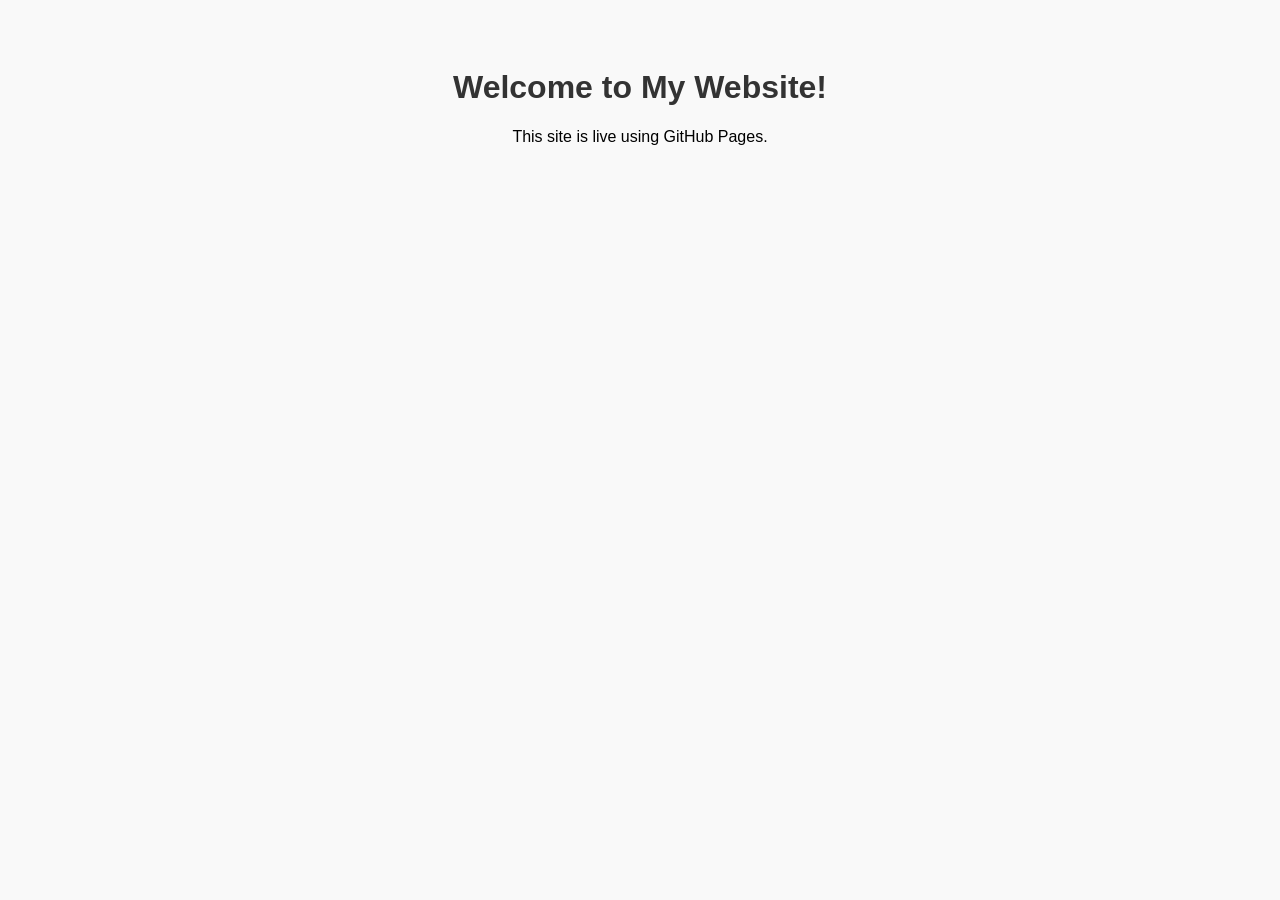
==== index.html @ cf332dde "Create index.html" ====
<!DOCTYPE html>
<html>
<head>
  <meta charset="UTF-8">
  <title>My First Website</title>
  <style>
    body {
      font-family: Arial, sans-serif;
      background: #f9f9f9;
      text-align: center;
      padding: 40px;
    }
    h1 {
      color: #333;
    }
  </style>
</head>
<body>
  <h1>Welcome to My Website!</h1>
  <p>This site is live using GitHub Pages.</p>
</body>
</html>
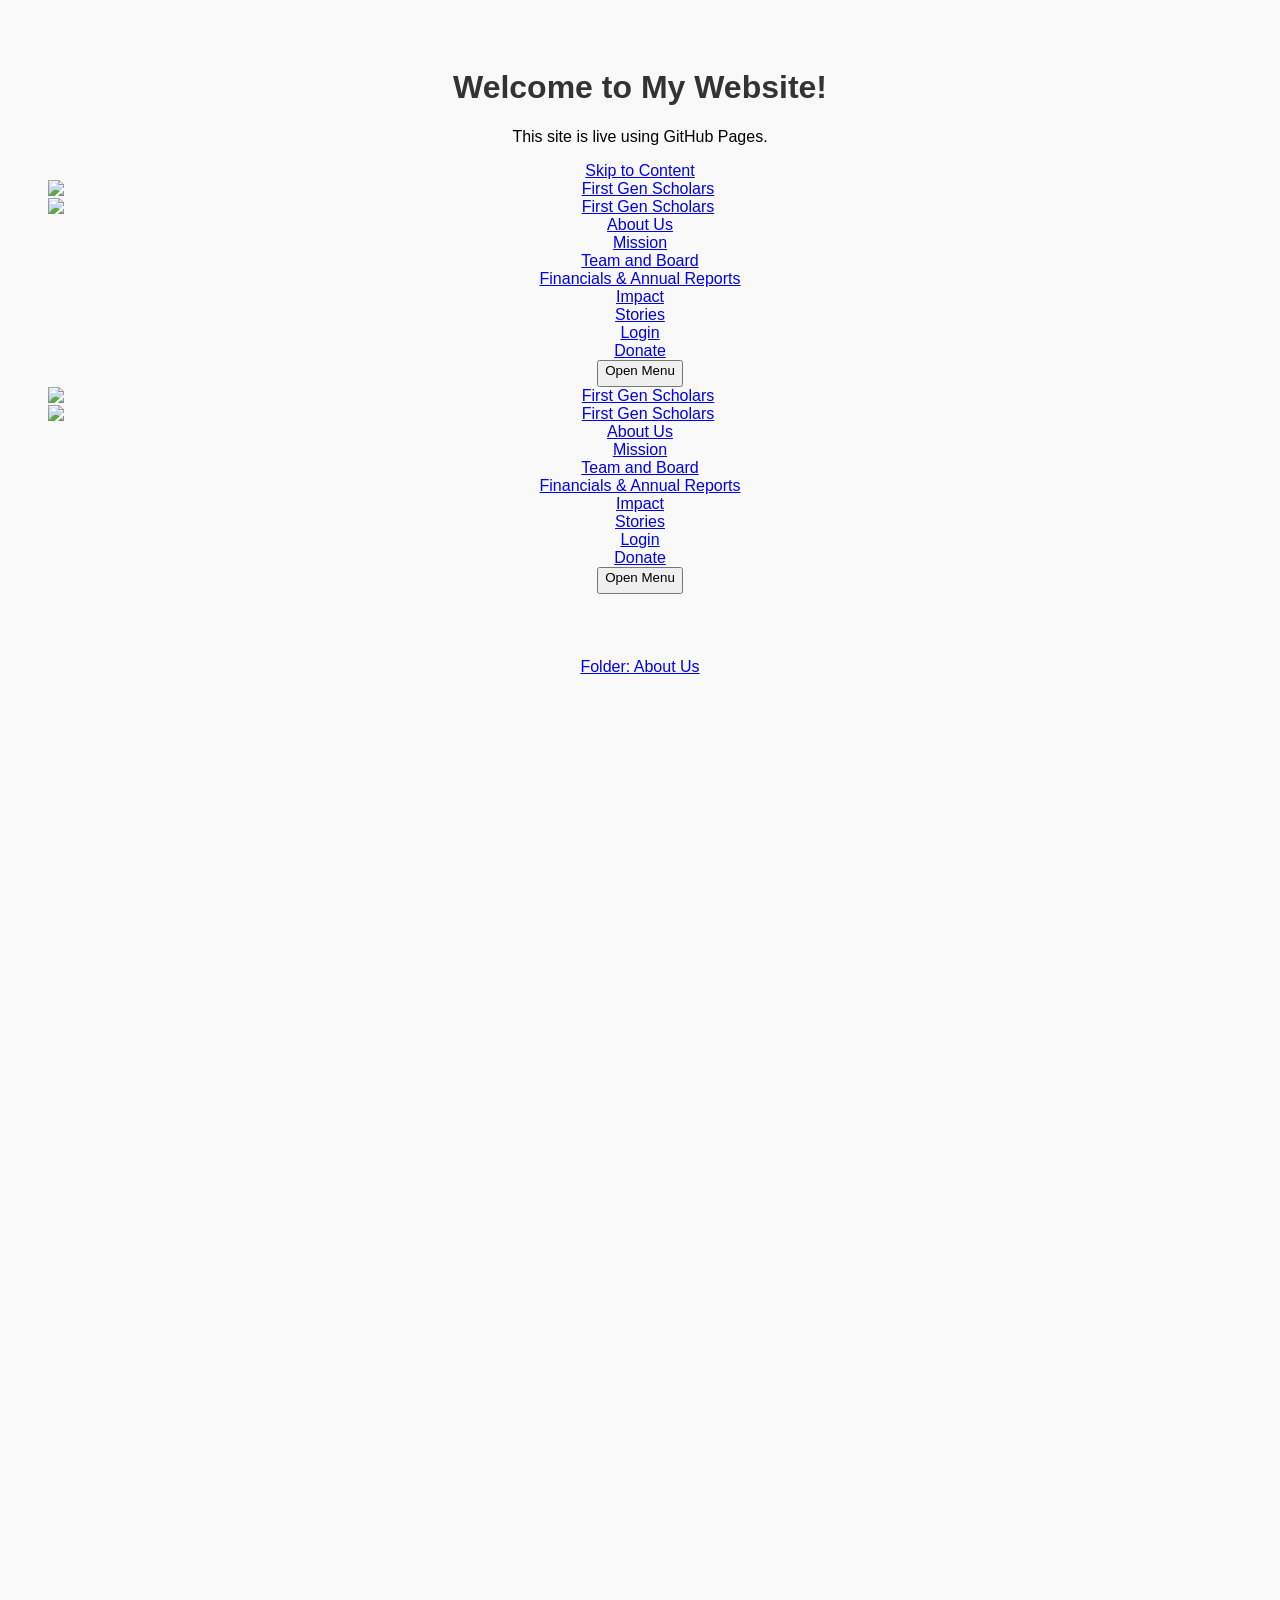
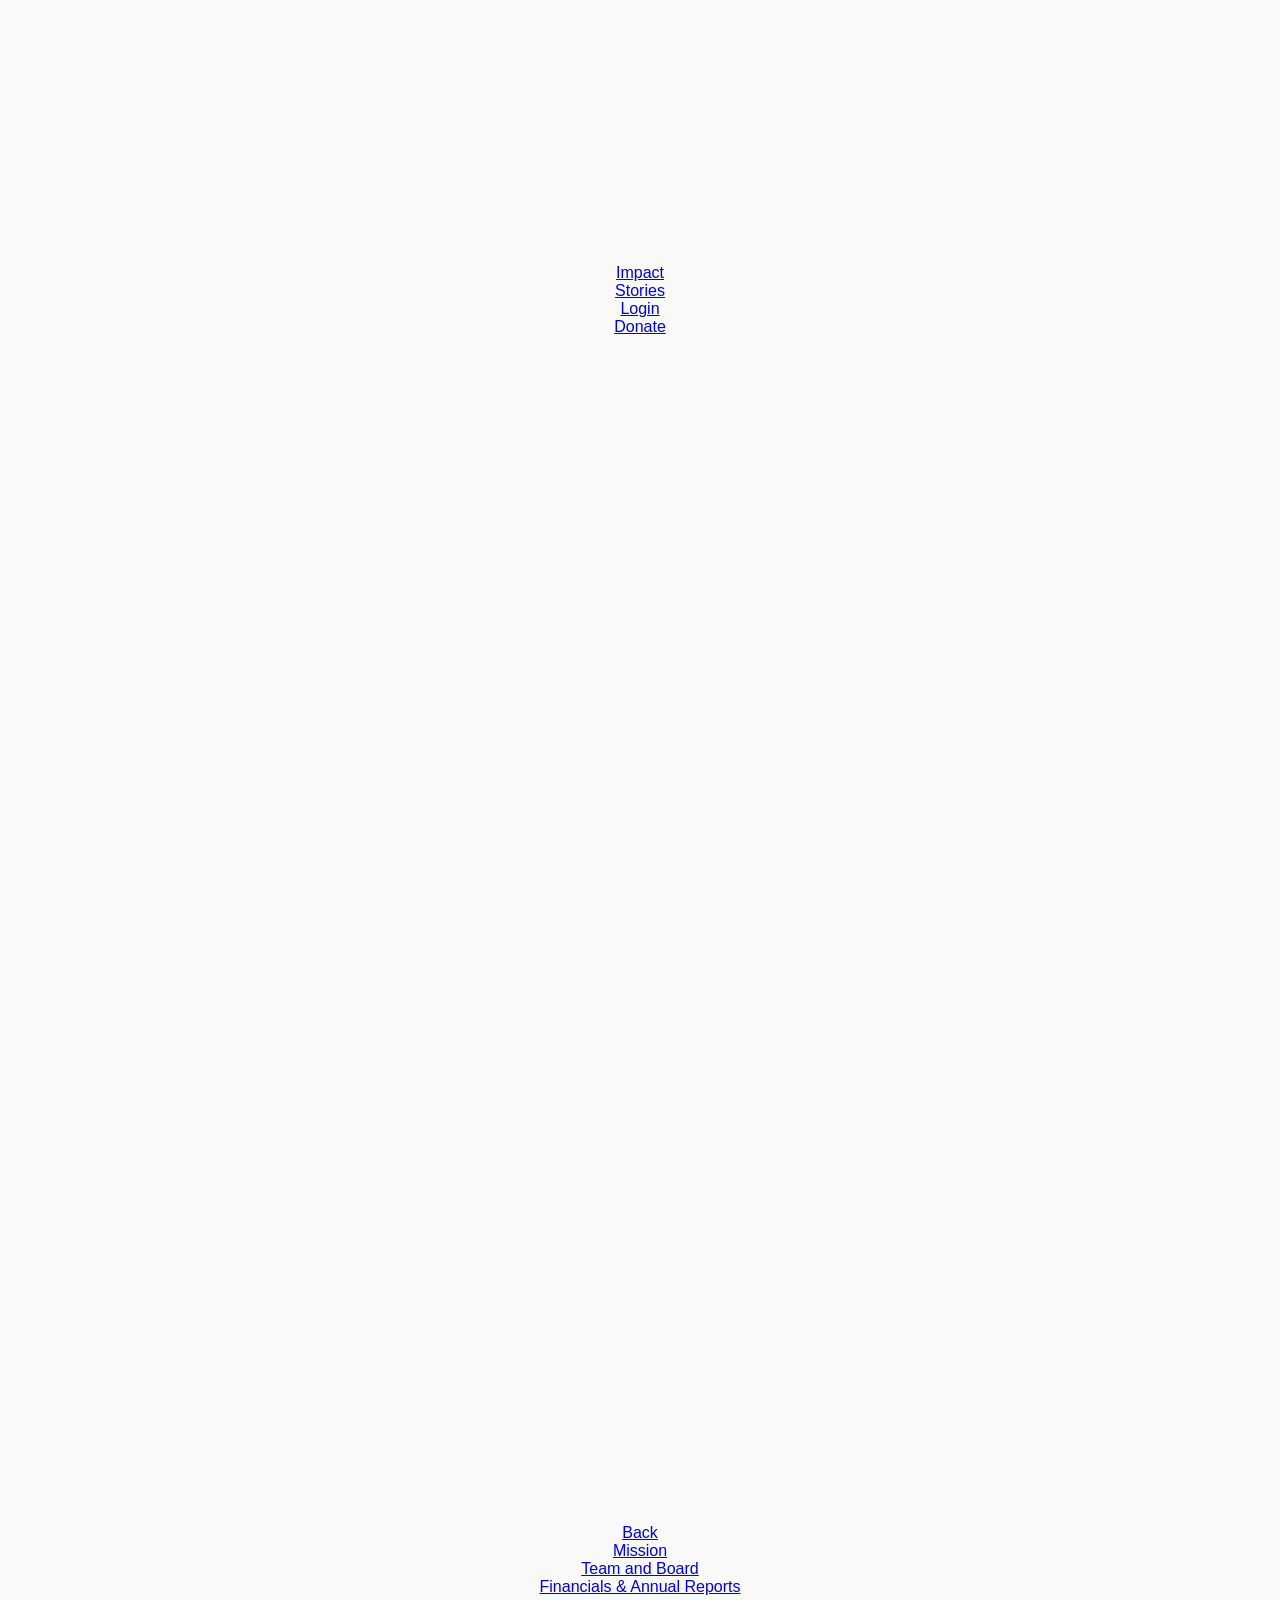
==== commit e8542051: "Update index.html" ====
--- a/index.html
+++ b/index.html
@@ -20,3 +20,1038 @@
   <p>This site is live using GitHub Pages.</p>
 </body>
 </html>
+<header data-test="header" id="header" class="black header theme-col--primary shrink" data-section-theme="black" data-controller="Header" data-current-styles="{
+&quot;layout&quot;: &quot;navRight&quot;,
+&quot;action&quot;: {
+&quot;href&quot;: &quot;/donate&quot;,
+&quot;buttonText&quot;: &quot;Donate&quot;,
+&quot;newWindow&quot;: false
+},
+&quot;showSocial&quot;: false,
+&quot;socialOptions&quot;: {
+&quot;socialBorderShape&quot;: &quot;none&quot;,
+&quot;socialBorderStyle&quot;: &quot;outline&quot;,
+&quot;socialBorderThickness&quot;: {
+&quot;unit&quot;: &quot;px&quot;,
+&quot;value&quot;: 1.0
+}
+},
+&quot;sectionTheme&quot;: &quot;black&quot;,
+&quot;menuOverlayTheme&quot;: &quot;dark&quot;,
+&quot;menuOverlayAnimation&quot;: &quot;fade&quot;,
+&quot;cartStyle&quot;: &quot;cart&quot;,
+&quot;cartText&quot;: &quot;Cart&quot;,
+&quot;showEmptyCartState&quot;: true,
+&quot;cartOptions&quot;: {
+&quot;iconType&quot;: &quot;solid-7&quot;,
+&quot;cartBorderShape&quot;: &quot;none&quot;,
+&quot;cartBorderStyle&quot;: &quot;outline&quot;,
+&quot;cartBorderThickness&quot;: {
+&quot;unit&quot;: &quot;px&quot;,
+&quot;value&quot;: 1.0
+}
+},
+&quot;showButton&quot;: true,
+&quot;showCart&quot;: false,
+&quot;showAccountLogin&quot;: true,
+&quot;headerStyle&quot;: &quot;solid&quot;,
+&quot;languagePicker&quot;: {
+&quot;enabled&quot;: false,
+&quot;iconEnabled&quot;: false,
+&quot;iconType&quot;: &quot;globe&quot;,
+&quot;flagShape&quot;: &quot;shiny&quot;,
+&quot;languageFlags&quot;: [ ]
+},
+&quot;iconOptions&quot;: {
+&quot;desktopDropdownIconOptions&quot;: {
+&quot;endcapType&quot;: &quot;square&quot;,
+&quot;folderDropdownIcon&quot;: &quot;none&quot;,
+&quot;languagePickerIcon&quot;: &quot;openArrowHead&quot;
+},
+&quot;mobileDropdownIconOptions&quot;: {
+&quot;endcapType&quot;: &quot;square&quot;,
+&quot;folderDropdownIcon&quot;: &quot;openArrowHead&quot;,
+&quot;languagePickerIcon&quot;: &quot;openArrowHead&quot;
+}
+},
+&quot;mobileOptions&quot;: {
+&quot;layout&quot;: &quot;logoLeftNavRight&quot;,
+&quot;menuIconOptions&quot;: {
+&quot;style&quot;: &quot;tripleLineHamburger&quot;,
+&quot;thickness&quot;: {
+&quot;unit&quot;: &quot;px&quot;,
+&quot;value&quot;: 2.0
+}
+}
+},
+&quot;solidOptions&quot;: {
+&quot;headerOpacity&quot;: {
+&quot;unit&quot;: &quot;%&quot;,
+&quot;value&quot;: 100.0
+},
+&quot;blurBackground&quot;: {
+&quot;enabled&quot;: false,
+&quot;blurRadius&quot;: {
+&quot;unit&quot;: &quot;px&quot;,
+&quot;value&quot;: 12.0
+}
+},
+&quot;backgroundColor&quot;: {
+&quot;type&quot;: &quot;SITE_PALETTE_COLOR&quot;,
+&quot;sitePaletteColor&quot;: {
+&quot;colorName&quot;: &quot;black&quot;,
+&quot;alphaModifier&quot;: 1.0
+}
+},
+&quot;navigationColor&quot;: {
+&quot;type&quot;: &quot;SITE_PALETTE_COLOR&quot;,
+&quot;sitePaletteColor&quot;: {
+&quot;colorName&quot;: &quot;white&quot;,
+&quot;alphaModifier&quot;: 1.0
+}
+}
+},
+&quot;gradientOptions&quot;: {
+&quot;gradientType&quot;: &quot;faded&quot;,
+&quot;headerOpacity&quot;: {
+&quot;unit&quot;: &quot;%&quot;,
+&quot;value&quot;: 90.0
+},
+&quot;blurBackground&quot;: {
+&quot;enabled&quot;: false,
+&quot;blurRadius&quot;: {
+&quot;unit&quot;: &quot;px&quot;,
+&quot;value&quot;: 12.0
+}
+},
+&quot;backgroundColor&quot;: {
+&quot;type&quot;: &quot;SITE_PALETTE_COLOR&quot;,
+&quot;sitePaletteColor&quot;: {
+&quot;colorName&quot;: &quot;white&quot;,
+&quot;alphaModifier&quot;: 1.0
+}
+},
+&quot;navigationColor&quot;: {
+&quot;type&quot;: &quot;SITE_PALETTE_COLOR&quot;,
+&quot;sitePaletteColor&quot;: {
+&quot;colorName&quot;: &quot;black&quot;,
+&quot;alphaModifier&quot;: 1.0
+}
+}
+},
+&quot;dropShadowOptions&quot;: {
+&quot;enabled&quot;: true,
+&quot;blur&quot;: {
+&quot;unit&quot;: &quot;px&quot;,
+&quot;value&quot;: 8.0
+},
+&quot;spread&quot;: {
+&quot;unit&quot;: &quot;px&quot;,
+&quot;value&quot;: 0.0
+},
+&quot;distance&quot;: {
+&quot;unit&quot;: &quot;px&quot;,
+&quot;value&quot;: 12.0
+},
+&quot;color&quot;: {
+&quot;type&quot;: &quot;SITE_PALETTE_COLOR&quot;,
+&quot;sitePaletteColor&quot;: {
+&quot;colorName&quot;: &quot;black&quot;,
+&quot;alphaModifier&quot;: 1.0
+}
+}
+},
+&quot;borderOptions&quot;: {
+&quot;enabled&quot;: false,
+&quot;position&quot;: &quot;allSides&quot;,
+&quot;thickness&quot;: {
+&quot;unit&quot;: &quot;px&quot;,
+&quot;value&quot;: 4.0
+},
+&quot;color&quot;: {
+&quot;type&quot;: &quot;SITE_PALETTE_COLOR&quot;,
+&quot;sitePaletteColor&quot;: {
+&quot;colorName&quot;: &quot;black&quot;,
+&quot;alphaModifier&quot;: 1.0
+}
+}
+},
+&quot;showPromotedElement&quot;: false,
+&quot;buttonVariant&quot;: &quot;primary&quot;,
+&quot;blurBackground&quot;: {
+&quot;enabled&quot;: false,
+&quot;blurRadius&quot;: {
+&quot;unit&quot;: &quot;px&quot;,
+&quot;value&quot;: 12.0
+}
+},
+&quot;headerOpacity&quot;: {
+&quot;unit&quot;: &quot;%&quot;,
+&quot;value&quot;: 100.0
+}
+}" data-section-id="header" data-header-style="solid" data-language-picker="{
+&quot;enabled&quot;: false,
+&quot;iconEnabled&quot;: false,
+&quot;iconType&quot;: &quot;globe&quot;,
+&quot;flagShape&quot;: &quot;shiny&quot;,
+&quot;languageFlags&quot;: [ ]
+}" data-first-focusable-element="" tabindex="-1" style="
+      
+        --headerDropShadowColor: hsla(var(--black-hsl), 1);
+      
+      
+        --headerBorderColor: hsla(var(--black-hsl), 1);
+      
+      
+        --solidHeaderBackgroundColor: hsla(var(--black-hsl), 1);
+      
+      
+        --solidHeaderNavigationColor: hsla(var(--white-hsl), 1);
+      
+      
+        --gradientHeaderBackgroundColor: hsla(var(--white-hsl), 1);
+      
+      
+        --gradientHeaderNavigationColor: hsla(var(--black-hsl), 1);
+      
+    " data-controllers-bound="Header">
+    <svg style="display:none" viewBox="0 0 22 22" xmlns="http://www.w3.org/2000/svg">
+  <symbol id="circle">
+    <path d="M11.5 17C14.5376 17 17 14.5376 17 11.5C17 8.46243 14.5376 6 11.5 6C8.46243 6 6 8.46243 6 11.5C6 14.5376 8.46243 17 11.5 17Z" fill="none"></path>
+  </symbol>
+
+  <symbol id="circleFilled">
+    <path d="M11.5 17C14.5376 17 17 14.5376 17 11.5C17 8.46243 14.5376 6 11.5 6C8.46243 6 6 8.46243 6 11.5C6 14.5376 8.46243 17 11.5 17Z"></path>
+  </symbol>
+
+  <symbol id="dash">
+    <path d="M11 11H19H3"></path>
+  </symbol>
+
+  <symbol id="squareFilled">
+    <rect x="6" y="6" width="11" height="11"></rect>
+  </symbol>
+
+  <symbol id="square">
+    <rect x="7" y="7" width="9" height="9" fill="none" stroke="inherit"></rect>
+  </symbol>
+  
+  <symbol id="plus">
+    <path d="M11 3V19"></path>
+    <path d="M19 11L3 11"></path>
+  </symbol>
+  
+  <symbol id="closedArrow">
+    <path d="M11 11V2M11 18.1797L17 11.1477L5 11.1477L11 18.1797Z" fill="none"></path>
+  </symbol>
+  
+  <symbol id="closedArrowFilled">
+    <path d="M11 11L11 2" stroke="inherit" fill="none"></path>
+    <path fill-rule="evenodd" clip-rule="evenodd" d="M2.74695 9.38428L19.038 9.38428L10.8925 19.0846L2.74695 9.38428Z" stroke-width="1"></path>
+  </symbol>
+  
+  <symbol id="closedArrowHead" viewBox="0 0 22 22" xmlns="http://www.w3.org/2000/symbol">
+    <path d="M18 7L11 15L4 7L18 7Z" fill="none" stroke="inherit"></path>
+  </symbol>
+  
+  
+  <symbol id="closedArrowHeadFilled" viewBox="0 0 22 22" xmlns="http://www.w3.org/2000/symbol">
+    <path d="M18.875 6.5L11 15.5L3.125 6.5L18.875 6.5Z"></path>
+  </symbol>
+  
+  <symbol id="openArrow">
+    <path d="M11 18.3591L11 3" stroke="inherit" fill="none"></path>
+    <path d="M18 11.5L11 18.5L4 11.5" stroke="inherit" fill="none"></path>
+  </symbol>
+  
+  <symbol id="openArrowHead">
+    <path d="M18 7L11 14L4 7" fill="none"></path>
+  </symbol>
+
+  <symbol id="pinchedArrow">
+    <path d="M11 17.3591L11 2" fill="none"></path>
+    <path d="M2 11C5.85455 12.2308 8.81818 14.9038 11 18C13.1818 14.8269 16.1455 12.1538 20 11" fill="none"></path>
+  </symbol>
+
+  <symbol id="pinchedArrowFilled">
+    <path d="M11.05 10.4894C7.04096 8.73759 1.05005 8 1.05005 8C6.20459 11.3191 9.41368 14.1773 11.05 21C12.6864 14.0851 15.8955 11.227 21.05 8C21.05 8 15.0591 8.73759 11.05 10.4894Z" stroke-width="1"></path>
+    <path d="M11 11L11 1" fill="none"></path>
+  </symbol>
+
+  <symbol id="pinchedArrowHead">
+    <path d="M2 7.24091C5.85455 8.40454 8.81818 10.9318 11 13.8591C13.1818 10.8591 16.1455 8.33181 20 7.24091" fill="none"></path>
+  </symbol>
+  
+  <symbol id="pinchedArrowHeadFilled">
+    <path d="M11.05 7.1591C7.04096 5.60456 1.05005 4.95001 1.05005 4.95001C6.20459 7.89547 9.41368 10.4318 11.05 16.4864C12.6864 10.35 15.8955 7.81365 21.05 4.95001C21.05 4.95001 15.0591 5.60456 11.05 7.1591Z"></path>
+  </symbol>
+
+</svg>
+    
+<div class="sqs-announcement-bar-dropzone"></div>
+
+    <div class="header-announcement-bar-wrapper">
+      
+      <a href="#page" class="header-skip-link sqs-button-element--primary">
+        Skip to Content
+      </a>
+      
+
+
+<style>
+    @supports (-webkit-backdrop-filter: none) or (backdrop-filter: none) {
+        .header-blur-background {
+            
+                -webkit-backdrop-filter: blur(12px);
+                backdrop-filter: blur(12px);
+            
+            
+        }
+    }
+</style>
+      <div class="header-border" data-header-style="solid" data-header-border="false" data-test="header-border" style="
+
+
+
+
+"></div>
+      <div class="header-dropshadow" data-header-style="solid" data-header-dropshadow="true" data-test="header-dropshadow" style="
+  box-shadow: 0px 12px 8px 0px;
+"></div>
+      
+      
+        <div>
+          <div class="header-background-solid" data-header-style="solid" data-test="header-background-solid" style="opacity: calc(100 * .01)"></div>
+        </div>
+      
+
+      <div class="header-inner container--fluid
+        
+        
+        
+         header-mobile-layout-logo-left-nav-right
+        
+        
+        
+        
+        
+        
+         header-layout-nav-right
+        
+        
+        
+        
+        
+        
+        
+        
+        " data-test="header-inner">
+        <!-- Background -->
+        <div class="header-background theme-bg--primary"></div>
+
+        <div class="header-display-desktop" data-content-field="site-title">
+          
+
+          
+
+          
+
+          
+
+          
+
+          
+          
+            
+            <!-- Social -->
+            
+          
+            
+            <!-- Title and nav wrapper -->
+            <div class="header-title-nav-wrapper">
+              
+
+              
+
+              
+                
+                <!-- Title -->
+                
+                  <div class="header-title header-title--use-mobile-logo preFlex flexIn" data-animation-role="header-element" style="transition-timing-function: cubic-bezier(0.19, 1, 0.22, 1); transition-duration: 0.65s; transition-delay: 0s;">
+                    
+                      <div class="header-title-logo">
+                        <a href="/" data-animation-role="header-element" class="preFlex flexIn" style="transition-timing-function: cubic-bezier(0.19, 1, 0.22, 1); transition-duration: 0.65s; transition-delay: 0.00970874s;">
+                        <picture><source media="only screen and (pointer: coarse) and (max-width: 1024px), screen and (max-width: 799px)" srcset="//images.squarespace-cdn.com/content/v1/651ba15b3c337421fa9e2df8/4d68e0a4-a178-4d52-92ed-2125fb6e6e1c/XddAsset+8+-+Mobile.png?format=1500w"><source media="only screen and (pointer: coarse) and (min-width: 1025px), screen and (min-width: 800px)" srcset="//images.squarespace-cdn.com/content/v1/651ba15b3c337421fa9e2df8/e3613a3f-3384-4b76-8a7d-321c9e370ec5/Vector+HiRes.png?format=1500w">
+<img elementtiming="nbf-header-logo-desktop" src="//images.squarespace-cdn.com/content/v1/651ba15b3c337421fa9e2df8/e3613a3f-3384-4b76-8a7d-321c9e370ec5/Vector+HiRes.png?format=1500w" alt="First Gen Scholars" style="display:block" fetchpriority="high" loading="eager" decoding="async" data-loader="raw"></picture>
+
+                        </a>
+                      </div>
+
+                    
+                    
+                      <div class="header-mobile-logo">
+                        <a href="/" data-animation-role="header-element" class="preFlex" style="transition-timing-function: cubic-bezier(0.19, 1, 0.22, 1); transition-duration: 0.65s; transition-delay: 0.0194175s;">
+                          <picture><source media="only screen and (pointer: coarse) and (max-width: 1024px), screen and (max-width: 799px)" srcset="//images.squarespace-cdn.com/content/v1/651ba15b3c337421fa9e2df8/4d68e0a4-a178-4d52-92ed-2125fb6e6e1c/XddAsset+8+-+Mobile.png?format=1500w"><source media="only screen and (pointer: coarse) and (min-width: 1025px), screen and (min-width: 800px)" srcset="//images.squarespace-cdn.com/content/v1/651ba15b3c337421fa9e2df8/e3613a3f-3384-4b76-8a7d-321c9e370ec5/Vector+HiRes.png?format=1500w">
+<img elementtiming="nbf-header-logo-mobile" src="//images.squarespace-cdn.com/content/v1/651ba15b3c337421fa9e2df8/4d68e0a4-a178-4d52-92ed-2125fb6e6e1c/XddAsset+8+-+Mobile.png?format=1500w" alt="First Gen Scholars" style="display:block" fetchpriority="high" loading="eager" decoding="async" data-loader="raw"></picture>
+
+                        </a>
+                      </div>
+                    
+                  </div>
+                
+              
+                
+                <!-- Nav -->
+                <div class="header-nav">
+                  <div class="header-nav-wrapper">
+                    <nav class="header-nav-list">
+                      
+
+
+  
+    <div class="header-nav-item header-nav-item--folder">
+      <a class="header-nav-folder-title preFlex flexIn" href="/about-us" data-animation-role="header-element" aria-expanded="false" aria-label="folder dropdown" aria-controls="about-us" style="transition-timing-function: cubic-bezier(0.19, 1, 0.22, 1); transition-duration: 0.65s; transition-delay: 0.0291262s;">
+      <span class="header-nav-folder-title-text">
+        About Us
+      </span>
+      </a>
+      <div class="header-nav-folder-content" id="about-us">
+        
+          
+            <div class="header-nav-folder-item">
+              <a href="/mission">
+                <span class="header-nav-folder-item-content">
+                  Mission
+                </span>
+              </a>
+            </div>
+          
+          
+        
+          
+            <div class="header-nav-folder-item">
+              <a href="/team-and-board">
+                <span class="header-nav-folder-item-content">
+                  Team and Board
+                </span>
+              </a>
+            </div>
+          
+          
+        
+          
+            <div class="header-nav-folder-item">
+              <a href="/financials-and-annual-reports">
+                <span class="header-nav-folder-item-content">
+                  Financials &amp; Annual Reports
+                </span>
+              </a>
+            </div>
+          
+          
+        
+      </div>
+    </div>
+  
+  
+
+
+  
+    <div class="header-nav-item header-nav-item--collection">
+      <a href="/impact" data-animation-role="header-element" class="preFlex flexIn" style="transition-timing-function: cubic-bezier(0.19, 1, 0.22, 1); transition-duration: 0.65s; transition-delay: 0.038835s;">
+        Impact
+      </a>
+    </div>
+  
+  
+  
+
+
+  
+    <div class="header-nav-item header-nav-item--collection">
+      <a href="/stories" data-animation-role="header-element" class="preFlex flexIn" style="transition-timing-function: cubic-bezier(0.19, 1, 0.22, 1); transition-duration: 0.65s; transition-delay: 0.0485437s;">
+        Stories
+      </a>
+    </div>
+  
+  
+  
+
+
+
+                    </nav>
+                  </div>
+                </div>
+              
+              
+            </div>
+          
+            
+            <!-- Actions -->
+            <div class="header-actions header-actions--right">
+              
+                
+                  <div class="user-accounts-link header-nav-item header-nav-item--collection customerAccountLoginDesktop preFlex flexIn loaded" data-controller="UserAccountLink" data-animation-role="header-element" data-controllers-bound="UserAccountLink" style="transition-timing-function: cubic-bezier(0.19, 1, 0.22, 1); transition-duration: 0.65s; transition-delay: 0.0582524s;">
+                    <a class="user-accounts-text-link header-nav-item preFlex flexIn" href="#" data-animation-role="header-element" style="transition-timing-function: cubic-bezier(0.19, 1, 0.22, 1); transition-duration: 0.65s; transition-delay: 0.0679612s;">
+  <span class="unauth">Login</span>
+  
+</a>
+                  </div>
+                
+              
+              
+
+              
+
+            
+            
+
+              
+              <div class="showOnMobile">
+                
+              </div>
+
+              
+              <div class="showOnDesktop">
+                
+              </div>
+
+              
+                <div class="header-actions-action header-actions-action--cta preFlex flexIn" data-animation-role="header-element" style="transition-timing-function: cubic-bezier(0.19, 1, 0.22, 1); transition-duration: 0.65s; transition-delay: 0.0776699s;">
+                  <a class="btn btn--border theme-btn--primary-inverse sqs-button-element--primary" href="/donate">
+                    Donate
+                  </a>
+                </div>
+              
+            </div>
+          
+            
+
+
+<style>
+  .top-bun, 
+  .patty, 
+  .bottom-bun {
+    height: 2px;
+  }
+</style>
+
+<!-- Burger -->
+<div class="header-burger menu-overlay-has-visible-non-navigation-items preFlex" data-animation-role="header-element" style="transition-timing-function: cubic-bezier(0.19, 1, 0.22, 1); transition-duration: 0.65s; transition-delay: 0.0873786s;">
+  <button class="header-burger-btn burger" data-test="header-burger">
+    <span class="js-header-burger-open-title visually-hidden">Open Menu</span>
+    <span hidden="" class="js-header-burger-close-title visually-hidden">Close Menu</span>
+    <div class="burger-box">
+      <div class="burger-inner header-menu-icon-tripleLineHamburger">
+        <div class="top-bun"></div>
+        <div class="patty"></div>
+        <div class="bottom-bun"></div>
+      </div>
+    </div>
+  </button>
+</div>
+
+          
+          
+          
+          
+          
+
+        </div>
+        <div class="header-display-mobile" data-content-field="site-title">
+          
+            
+            <!-- Social -->
+            
+          
+            
+            <!-- Title and nav wrapper -->
+            <div class="header-title-nav-wrapper">
+              
+
+              
+
+              
+                
+                <!-- Title -->
+                
+                  <div class="header-title header-title--use-mobile-logo preFlex flexIn" data-animation-role="header-element" style="transition-timing-function: cubic-bezier(0.19, 1, 0.22, 1); transition-duration: 0.65s; transition-delay: 0.0970874s;">
+                    
+                      <div class="header-title-logo">
+                        <a href="/" data-animation-role="header-element" class="preFlex" style="transition-timing-function: cubic-bezier(0.19, 1, 0.22, 1); transition-duration: 0.65s; transition-delay: 0.106796s;">
+                        <picture><source media="only screen and (pointer: coarse) and (max-width: 1024px), screen and (max-width: 799px)" srcset="//images.squarespace-cdn.com/content/v1/651ba15b3c337421fa9e2df8/4d68e0a4-a178-4d52-92ed-2125fb6e6e1c/XddAsset+8+-+Mobile.png?format=1500w"><source media="only screen and (pointer: coarse) and (min-width: 1025px), screen and (min-width: 800px)" srcset="//images.squarespace-cdn.com/content/v1/651ba15b3c337421fa9e2df8/e3613a3f-3384-4b76-8a7d-321c9e370ec5/Vector+HiRes.png?format=1500w">
+<img elementtiming="nbf-header-logo-desktop" src="//images.squarespace-cdn.com/content/v1/651ba15b3c337421fa9e2df8/e3613a3f-3384-4b76-8a7d-321c9e370ec5/Vector+HiRes.png?format=1500w" alt="First Gen Scholars" style="display:block" fetchpriority="high" loading="eager" decoding="async" data-loader="raw"></picture>
+
+                        </a>
+                      </div>
+
+                    
+                    
+                      <div class="header-mobile-logo">
+                        <a href="/" data-animation-role="header-element" class="preFlex flexIn" style="transition-timing-function: cubic-bezier(0.19, 1, 0.22, 1); transition-duration: 0.65s; transition-delay: 0.116505s;">
+                          <picture><source media="only screen and (pointer: coarse) and (max-width: 1024px), screen and (max-width: 799px)" srcset="//images.squarespace-cdn.com/content/v1/651ba15b3c337421fa9e2df8/4d68e0a4-a178-4d52-92ed-2125fb6e6e1c/XddAsset+8+-+Mobile.png?format=1500w"><source media="only screen and (pointer: coarse) and (min-width: 1025px), screen and (min-width: 800px)" srcset="//images.squarespace-cdn.com/content/v1/651ba15b3c337421fa9e2df8/e3613a3f-3384-4b76-8a7d-321c9e370ec5/Vector+HiRes.png?format=1500w">
+<img elementtiming="nbf-header-logo-mobile" src="//images.squarespace-cdn.com/content/v1/651ba15b3c337421fa9e2df8/4d68e0a4-a178-4d52-92ed-2125fb6e6e1c/XddAsset+8+-+Mobile.png?format=1500w" alt="First Gen Scholars" style="display:block" fetchpriority="high" loading="eager" decoding="async" data-loader="raw"></picture>
+
+                        </a>
+                      </div>
+                    
+                  </div>
+                
+              
+                
+                <!-- Nav -->
+                <div class="header-nav">
+                  <div class="header-nav-wrapper">
+                    <nav class="header-nav-list">
+                      
+
+
+  
+    <div class="header-nav-item header-nav-item--folder">
+      <a class="header-nav-folder-title preFlex" href="/about-us" data-animation-role="header-element" aria-expanded="false" aria-label="folder dropdown" aria-controls="about-us" style="transition-timing-function: cubic-bezier(0.19, 1, 0.22, 1); transition-duration: 0.65s; transition-delay: 0.126214s;">
+      <span class="header-nav-folder-title-text">
+        About Us
+      </span>
+      </a>
+      <div class="header-nav-folder-content" id="about-us">
+        
+          
+            <div class="header-nav-folder-item">
+              <a href="/mission">
+                <span class="header-nav-folder-item-content">
+                  Mission
+                </span>
+              </a>
+            </div>
+          
+          
+        
+          
+            <div class="header-nav-folder-item">
+              <a href="/team-and-board">
+                <span class="header-nav-folder-item-content">
+                  Team and Board
+                </span>
+              </a>
+            </div>
+          
+          
+        
+          
+            <div class="header-nav-folder-item">
+              <a href="/financials-and-annual-reports">
+                <span class="header-nav-folder-item-content">
+                  Financials &amp; Annual Reports
+                </span>
+              </a>
+            </div>
+          
+          
+        
+      </div>
+    </div>
+  
+  
+
+
+  
+    <div class="header-nav-item header-nav-item--collection">
+      <a href="/impact" data-animation-role="header-element" class="preFlex" style="transition-timing-function: cubic-bezier(0.19, 1, 0.22, 1); transition-duration: 0.65s; transition-delay: 0.135922s;">
+        Impact
+      </a>
+    </div>
+  
+  
+  
+
+
+  
+    <div class="header-nav-item header-nav-item--collection">
+      <a href="/stories" data-animation-role="header-element" class="preFlex" style="transition-timing-function: cubic-bezier(0.19, 1, 0.22, 1); transition-duration: 0.65s; transition-delay: 0.145631s;">
+        Stories
+      </a>
+    </div>
+  
+  
+  
+
+
+
+                    </nav>
+                  </div>
+                </div>
+              
+              
+            </div>
+          
+            
+            <!-- Actions -->
+            <div class="header-actions header-actions--right">
+              
+                
+                  <div class="user-accounts-link header-nav-item header-nav-item--collection customerAccountLoginDesktop preFlex loaded" data-controller="UserAccountLink" data-animation-role="header-element" data-controllers-bound="UserAccountLink" style="transition-timing-function: cubic-bezier(0.19, 1, 0.22, 1); transition-duration: 0.65s; transition-delay: 0.15534s;">
+                    <a class="user-accounts-text-link header-nav-item preFlex" href="#" data-animation-role="header-element" style="transition-timing-function: cubic-bezier(0.19, 1, 0.22, 1); transition-duration: 0.65s; transition-delay: 0.165049s;">
+  <span class="unauth">Login</span>
+  
+</a>
+                  </div>
+                
+              
+              
+
+              
+
+            
+            
+
+              
+              <div class="showOnMobile">
+                
+              </div>
+
+              
+              <div class="showOnDesktop">
+                
+              </div>
+
+              
+                <div class="header-actions-action header-actions-action--cta preFlex flexIn" data-animation-role="header-element" style="transition-timing-function: cubic-bezier(0.19, 1, 0.22, 1); transition-duration: 0.65s; transition-delay: 0.174757s;">
+                  <a class="btn btn--border theme-btn--primary-inverse sqs-button-element--primary" href="/donate">
+                    Donate
+                  </a>
+                </div>
+              
+            </div>
+          
+            
+
+
+<style>
+  .top-bun, 
+  .patty, 
+  .bottom-bun {
+    height: 2px;
+  }
+</style>
+
+<!-- Burger -->
+<div class="header-burger menu-overlay-has-visible-non-navigation-items preFlex flexIn" data-animation-role="header-element" style="transition-timing-function: cubic-bezier(0.19, 1, 0.22, 1); transition-duration: 0.65s; transition-delay: 0.184466s;">
+  <button class="header-burger-btn burger" data-test="header-burger">
+    <span class="js-header-burger-open-title visually-hidden">Open Menu</span>
+    <span hidden="" class="js-header-burger-close-title visually-hidden">Close Menu</span>
+    <div class="burger-box">
+      <div class="burger-inner header-menu-icon-tripleLineHamburger">
+        <div class="top-bun"></div>
+        <div class="patty"></div>
+        <div class="bottom-bun"></div>
+      </div>
+    </div>
+  </button>
+</div>
+
+          
+          
+          
+          
+          
+        </div>
+      </div>
+    </div>
+    <!-- (Mobile) Menu Navigation -->
+    <div class="header-menu header-menu--folder-list
+      dark
+      
+      
+      
+      
+      " data-section-theme="dark" data-current-styles="{
+&quot;layout&quot;: &quot;navRight&quot;,
+&quot;action&quot;: {
+&quot;href&quot;: &quot;/donate&quot;,
+&quot;buttonText&quot;: &quot;Donate&quot;,
+&quot;newWindow&quot;: false
+},
+&quot;showSocial&quot;: false,
+&quot;socialOptions&quot;: {
+&quot;socialBorderShape&quot;: &quot;none&quot;,
+&quot;socialBorderStyle&quot;: &quot;outline&quot;,
+&quot;socialBorderThickness&quot;: {
+&quot;unit&quot;: &quot;px&quot;,
+&quot;value&quot;: 1.0
+}
+},
+&quot;sectionTheme&quot;: &quot;black&quot;,
+&quot;menuOverlayTheme&quot;: &quot;dark&quot;,
+&quot;menuOverlayAnimation&quot;: &quot;fade&quot;,
+&quot;cartStyle&quot;: &quot;cart&quot;,
+&quot;cartText&quot;: &quot;Cart&quot;,
+&quot;showEmptyCartState&quot;: true,
+&quot;cartOptions&quot;: {
+&quot;iconType&quot;: &quot;solid-7&quot;,
+&quot;cartBorderShape&quot;: &quot;none&quot;,
+&quot;cartBorderStyle&quot;: &quot;outline&quot;,
+&quot;cartBorderThickness&quot;: {
+&quot;unit&quot;: &quot;px&quot;,
+&quot;value&quot;: 1.0
+}
+},
+&quot;showButton&quot;: true,
+&quot;showCart&quot;: false,
+&quot;showAccountLogin&quot;: true,
+&quot;headerStyle&quot;: &quot;solid&quot;,
+&quot;languagePicker&quot;: {
+&quot;enabled&quot;: false,
+&quot;iconEnabled&quot;: false,
+&quot;iconType&quot;: &quot;globe&quot;,
+&quot;flagShape&quot;: &quot;shiny&quot;,
+&quot;languageFlags&quot;: [ ]
+},
+&quot;iconOptions&quot;: {
+&quot;desktopDropdownIconOptions&quot;: {
+&quot;endcapType&quot;: &quot;square&quot;,
+&quot;folderDropdownIcon&quot;: &quot;none&quot;,
+&quot;languagePickerIcon&quot;: &quot;openArrowHead&quot;
+},
+&quot;mobileDropdownIconOptions&quot;: {
+&quot;endcapType&quot;: &quot;square&quot;,
+&quot;folderDropdownIcon&quot;: &quot;openArrowHead&quot;,
+&quot;languagePickerIcon&quot;: &quot;openArrowHead&quot;
+}
+},
+&quot;mobileOptions&quot;: {
+&quot;layout&quot;: &quot;logoLeftNavRight&quot;,
+&quot;menuIconOptions&quot;: {
+&quot;style&quot;: &quot;tripleLineHamburger&quot;,
+&quot;thickness&quot;: {
+&quot;unit&quot;: &quot;px&quot;,
+&quot;value&quot;: 2.0
+}
+}
+},
+&quot;solidOptions&quot;: {
+&quot;headerOpacity&quot;: {
+&quot;unit&quot;: &quot;%&quot;,
+&quot;value&quot;: 100.0
+},
+&quot;blurBackground&quot;: {
+&quot;enabled&quot;: false,
+&quot;blurRadius&quot;: {
+&quot;unit&quot;: &quot;px&quot;,
+&quot;value&quot;: 12.0
+}
+},
+&quot;backgroundColor&quot;: {
+&quot;type&quot;: &quot;SITE_PALETTE_COLOR&quot;,
+&quot;sitePaletteColor&quot;: {
+&quot;colorName&quot;: &quot;black&quot;,
+&quot;alphaModifier&quot;: 1.0
+}
+},
+&quot;navigationColor&quot;: {
+&quot;type&quot;: &quot;SITE_PALETTE_COLOR&quot;,
+&quot;sitePaletteColor&quot;: {
+&quot;colorName&quot;: &quot;white&quot;,
+&quot;alphaModifier&quot;: 1.0
+}
+}
+},
+&quot;gradientOptions&quot;: {
+&quot;gradientType&quot;: &quot;faded&quot;,
+&quot;headerOpacity&quot;: {
+&quot;unit&quot;: &quot;%&quot;,
+&quot;value&quot;: 90.0
+},
+&quot;blurBackground&quot;: {
+&quot;enabled&quot;: false,
+&quot;blurRadius&quot;: {
+&quot;unit&quot;: &quot;px&quot;,
+&quot;value&quot;: 12.0
+}
+},
+&quot;backgroundColor&quot;: {
+&quot;type&quot;: &quot;SITE_PALETTE_COLOR&quot;,
+&quot;sitePaletteColor&quot;: {
+&quot;colorName&quot;: &quot;white&quot;,
+&quot;alphaModifier&quot;: 1.0
+}
+},
+&quot;navigationColor&quot;: {
+&quot;type&quot;: &quot;SITE_PALETTE_COLOR&quot;,
+&quot;sitePaletteColor&quot;: {
+&quot;colorName&quot;: &quot;black&quot;,
+&quot;alphaModifier&quot;: 1.0
+}
+}
+},
+&quot;dropShadowOptions&quot;: {
+&quot;enabled&quot;: true,
+&quot;blur&quot;: {
+&quot;unit&quot;: &quot;px&quot;,
+&quot;value&quot;: 8.0
+},
+&quot;spread&quot;: {
+&quot;unit&quot;: &quot;px&quot;,
+&quot;value&quot;: 0.0
+},
+&quot;distance&quot;: {
+&quot;unit&quot;: &quot;px&quot;,
+&quot;value&quot;: 12.0
+},
+&quot;color&quot;: {
+&quot;type&quot;: &quot;SITE_PALETTE_COLOR&quot;,
+&quot;sitePaletteColor&quot;: {
+&quot;colorName&quot;: &quot;black&quot;,
+&quot;alphaModifier&quot;: 1.0
+}
+}
+},
+&quot;borderOptions&quot;: {
+&quot;enabled&quot;: false,
+&quot;position&quot;: &quot;allSides&quot;,
+&quot;thickness&quot;: {
+&quot;unit&quot;: &quot;px&quot;,
+&quot;value&quot;: 4.0
+},
+&quot;color&quot;: {
+&quot;type&quot;: &quot;SITE_PALETTE_COLOR&quot;,
+&quot;sitePaletteColor&quot;: {
+&quot;colorName&quot;: &quot;black&quot;,
+&quot;alphaModifier&quot;: 1.0
+}
+}
+},
+&quot;showPromotedElement&quot;: false,
+&quot;buttonVariant&quot;: &quot;primary&quot;,
+&quot;blurBackground&quot;: {
+&quot;enabled&quot;: false,
+&quot;blurRadius&quot;: {
+&quot;unit&quot;: &quot;px&quot;,
+&quot;value&quot;: 12.0
+}
+},
+&quot;headerOpacity&quot;: {
+&quot;unit&quot;: &quot;%&quot;,
+&quot;value&quot;: 100.0
+}
+}" data-section-id="overlay-nav" data-show-account-login="true" data-test="header-menu" style="padding-top: 64.5px;">
+      <div class="header-menu-bg theme-bg--primary"></div>
+      <div class="header-menu-nav">
+        <nav class="header-menu-nav-list">
+          
+        <div data-folder="root" class="header-menu-nav-folder header-menu-nav-folder--active">
+            <div class="header-menu-nav-folder-content">
+              <!-- Menu Navigation -->
+<div class="header-menu-nav-wrapper">
+  
+    
+      
+        
+          <div class="container header-menu-nav-item">
+            <a data-folder-id="/about-us" href="/about-us">
+              <div class="header-menu-nav-item-content header-menu-nav-item-content-folder">
+                <span class="visually-hidden">Folder:</span>
+                <span class="header-nav-folder-title-text">About Us</span>
+              <span class="header-dropdown-icon header-dropdown-flip" style="margin-left: 0.15em; width: 1em; height: 1em;"><svg viewBox="0 0 22 22" xmlns="http://www.w3.org/2000/svg" stroke-linecap="square" stroke-linejoin="miter" stroke-width="0.5px"><use href="#openArrowHead"></use></svg></span></div>
+            </a>
+          </div>
+          
+        
+      
+    
+      
+        
+          
+            <div class="container header-menu-nav-item header-menu-nav-item--collection">
+              <a href="/impact">
+                <div class="header-menu-nav-item-content">
+                  Impact
+                </div>
+              </a>
+            </div>
+          
+        
+      
+    
+      
+        
+          
+            <div class="container header-menu-nav-item header-menu-nav-item--collection">
+              <a href="/stories">
+                <div class="header-menu-nav-item-content">
+                  Stories
+                </div>
+              </a>
+            </div>
+          
+        
+      
+    
+  
+</div>
+
+              
+                
+                  <div class="user-accounts-link header-menu-nav-item header-nav-item--collection customerAccountLoginMobile preFlex flexIn loaded" data-controller="UserAccountLink" data-animation-role="header-element" data-controllers-bound="UserAccountLink" style="transition-timing-function: cubic-bezier(0.19, 1, 0.22, 1); transition-duration: 0.65s; transition-delay: 0.194175s;">
+                    <a class="user-accounts-text-link header-nav-item preFlex flexIn" href="#" data-animation-role="header-element" style="transition-timing-function: cubic-bezier(0.19, 1, 0.22, 1); transition-duration: 0.65s; transition-delay: 0.203883s;">
+  <span class="unauth">Login</span>
+  
+</a>
+                </div>
+                
+              
+            </div>
+            
+            
+            
+            <div class="header-menu-cta">
+              <a class="theme-btn--primary btn sqs-button-element--primary" href="/donate">
+                Donate
+              </a>
+            </div>
+            
+          </div><div data-folder="/about-us" class="header-menu-nav-folder">
+            <div class="header-menu-nav-folder-content">
+              <div class="header-menu-controls container header-menu-nav-item">
+                <a class="header-menu-controls-control header-menu-controls-control--active" data-action="back" href="/" tabindex="-1"><span class="header-dropdown-icon header-dropdown-flip" style="margin-right: 0.15em; width: 1em; height: 1em;"><svg viewBox="0 0 22 22" xmlns="http://www.w3.org/2000/svg" stroke-linecap="square" stroke-linejoin="miter" stroke-width="0.5px"><use href="#openArrowHead"></use></svg></span>
+                  <span>Back</span>
+                </a>
+              </div>
+              
+                
+                  <div class="container header-menu-nav-item">
+                    <a href="/mission" tabindex="-1">
+                      <div class="header-menu-nav-item-content">
+                        Mission
+                      </div>
+                    </a>
+                  </div>
+                
+                
+              
+                
+                  <div class="container header-menu-nav-item">
+                    <a href="/team-and-board" tabindex="-1">
+                      <div class="header-menu-nav-item-content">
+                        Team and Board
+                      </div>
+                    </a>
+                  </div>
+                
+                
+              
+                
+                  <div class="container header-menu-nav-item">
+                    <a href="/financials-and-annual-reports" tabindex="-1">
+                      <div class="header-menu-nav-item-content">
+                        Financials &amp; Annual Reports
+                      </div>
+                    </a>
+                  </div>
+                
+                
+              
+            </div>
+          </div></nav>
+      </div>
+    </div>
+  </header>
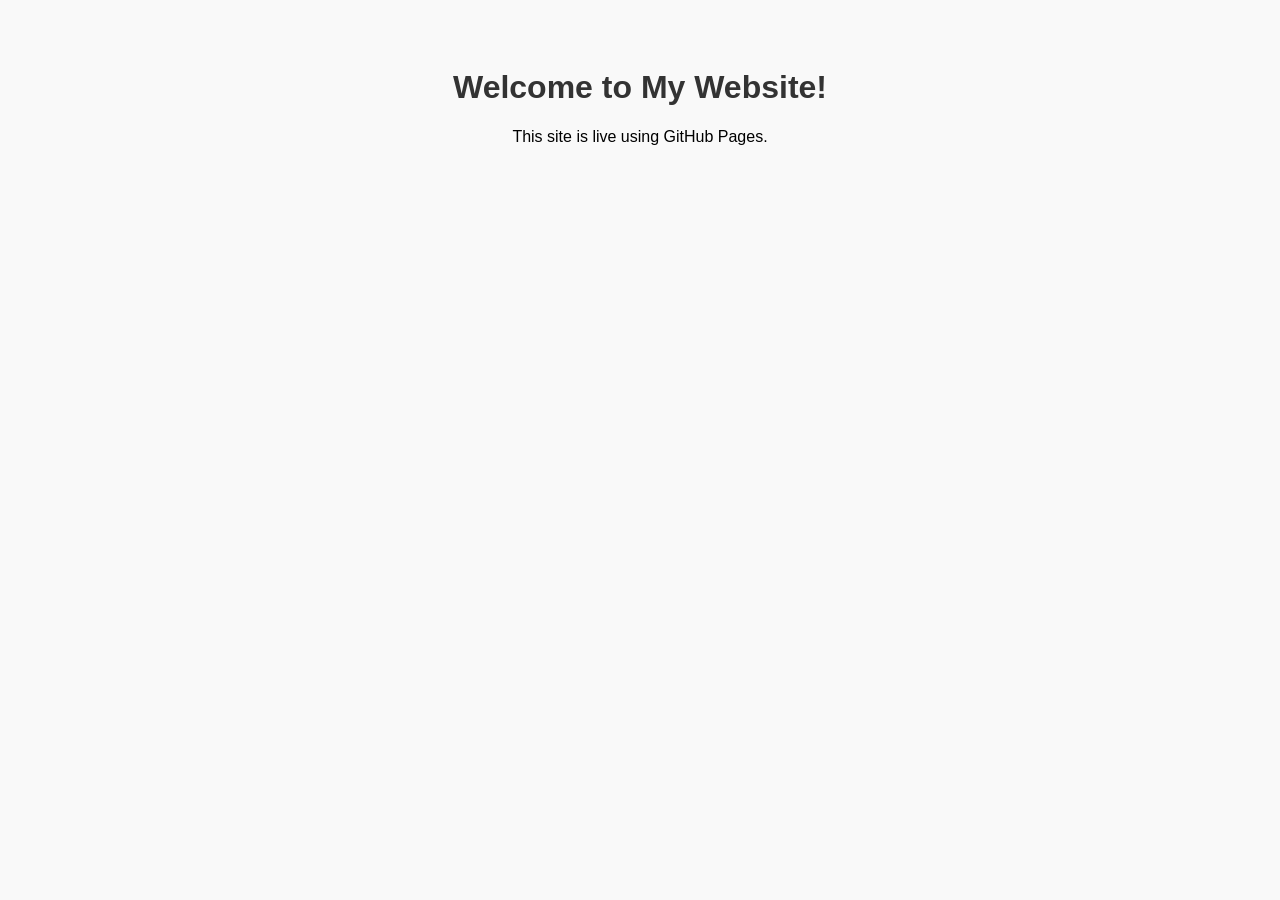
==== commit 628f7b38: "Update index.html" ====
--- a/index.html
+++ b/index.html
@@ -20,1038 +20,3 @@
   <p>This site is live using GitHub Pages.</p>
 </body>
 </html>
-<header data-test="header" id="header" class="black header theme-col--primary shrink" data-section-theme="black" data-controller="Header" data-current-styles="{
-&quot;layout&quot;: &quot;navRight&quot;,
-&quot;action&quot;: {
-&quot;href&quot;: &quot;/donate&quot;,
-&quot;buttonText&quot;: &quot;Donate&quot;,
-&quot;newWindow&quot;: false
-},
-&quot;showSocial&quot;: false,
-&quot;socialOptions&quot;: {
-&quot;socialBorderShape&quot;: &quot;none&quot;,
-&quot;socialBorderStyle&quot;: &quot;outline&quot;,
-&quot;socialBorderThickness&quot;: {
-&quot;unit&quot;: &quot;px&quot;,
-&quot;value&quot;: 1.0
-}
-},
-&quot;sectionTheme&quot;: &quot;black&quot;,
-&quot;menuOverlayTheme&quot;: &quot;dark&quot;,
-&quot;menuOverlayAnimation&quot;: &quot;fade&quot;,
-&quot;cartStyle&quot;: &quot;cart&quot;,
-&quot;cartText&quot;: &quot;Cart&quot;,
-&quot;showEmptyCartState&quot;: true,
-&quot;cartOptions&quot;: {
-&quot;iconType&quot;: &quot;solid-7&quot;,
-&quot;cartBorderShape&quot;: &quot;none&quot;,
-&quot;cartBorderStyle&quot;: &quot;outline&quot;,
-&quot;cartBorderThickness&quot;: {
-&quot;unit&quot;: &quot;px&quot;,
-&quot;value&quot;: 1.0
-}
-},
-&quot;showButton&quot;: true,
-&quot;showCart&quot;: false,
-&quot;showAccountLogin&quot;: true,
-&quot;headerStyle&quot;: &quot;solid&quot;,
-&quot;languagePicker&quot;: {
-&quot;enabled&quot;: false,
-&quot;iconEnabled&quot;: false,
-&quot;iconType&quot;: &quot;globe&quot;,
-&quot;flagShape&quot;: &quot;shiny&quot;,
-&quot;languageFlags&quot;: [ ]
-},
-&quot;iconOptions&quot;: {
-&quot;desktopDropdownIconOptions&quot;: {
-&quot;endcapType&quot;: &quot;square&quot;,
-&quot;folderDropdownIcon&quot;: &quot;none&quot;,
-&quot;languagePickerIcon&quot;: &quot;openArrowHead&quot;
-},
-&quot;mobileDropdownIconOptions&quot;: {
-&quot;endcapType&quot;: &quot;square&quot;,
-&quot;folderDropdownIcon&quot;: &quot;openArrowHead&quot;,
-&quot;languagePickerIcon&quot;: &quot;openArrowHead&quot;
-}
-},
-&quot;mobileOptions&quot;: {
-&quot;layout&quot;: &quot;logoLeftNavRight&quot;,
-&quot;menuIconOptions&quot;: {
-&quot;style&quot;: &quot;tripleLineHamburger&quot;,
-&quot;thickness&quot;: {
-&quot;unit&quot;: &quot;px&quot;,
-&quot;value&quot;: 2.0
-}
-}
-},
-&quot;solidOptions&quot;: {
-&quot;headerOpacity&quot;: {
-&quot;unit&quot;: &quot;%&quot;,
-&quot;value&quot;: 100.0
-},
-&quot;blurBackground&quot;: {
-&quot;enabled&quot;: false,
-&quot;blurRadius&quot;: {
-&quot;unit&quot;: &quot;px&quot;,
-&quot;value&quot;: 12.0
-}
-},
-&quot;backgroundColor&quot;: {
-&quot;type&quot;: &quot;SITE_PALETTE_COLOR&quot;,
-&quot;sitePaletteColor&quot;: {
-&quot;colorName&quot;: &quot;black&quot;,
-&quot;alphaModifier&quot;: 1.0
-}
-},
-&quot;navigationColor&quot;: {
-&quot;type&quot;: &quot;SITE_PALETTE_COLOR&quot;,
-&quot;sitePaletteColor&quot;: {
-&quot;colorName&quot;: &quot;white&quot;,
-&quot;alphaModifier&quot;: 1.0
-}
-}
-},
-&quot;gradientOptions&quot;: {
-&quot;gradientType&quot;: &quot;faded&quot;,
-&quot;headerOpacity&quot;: {
-&quot;unit&quot;: &quot;%&quot;,
-&quot;value&quot;: 90.0
-},
-&quot;blurBackground&quot;: {
-&quot;enabled&quot;: false,
-&quot;blurRadius&quot;: {
-&quot;unit&quot;: &quot;px&quot;,
-&quot;value&quot;: 12.0
-}
-},
-&quot;backgroundColor&quot;: {
-&quot;type&quot;: &quot;SITE_PALETTE_COLOR&quot;,
-&quot;sitePaletteColor&quot;: {
-&quot;colorName&quot;: &quot;white&quot;,
-&quot;alphaModifier&quot;: 1.0
-}
-},
-&quot;navigationColor&quot;: {
-&quot;type&quot;: &quot;SITE_PALETTE_COLOR&quot;,
-&quot;sitePaletteColor&quot;: {
-&quot;colorName&quot;: &quot;black&quot;,
-&quot;alphaModifier&quot;: 1.0
-}
-}
-},
-&quot;dropShadowOptions&quot;: {
-&quot;enabled&quot;: true,
-&quot;blur&quot;: {
-&quot;unit&quot;: &quot;px&quot;,
-&quot;value&quot;: 8.0
-},
-&quot;spread&quot;: {
-&quot;unit&quot;: &quot;px&quot;,
-&quot;value&quot;: 0.0
-},
-&quot;distance&quot;: {
-&quot;unit&quot;: &quot;px&quot;,
-&quot;value&quot;: 12.0
-},
-&quot;color&quot;: {
-&quot;type&quot;: &quot;SITE_PALETTE_COLOR&quot;,
-&quot;sitePaletteColor&quot;: {
-&quot;colorName&quot;: &quot;black&quot;,
-&quot;alphaModifier&quot;: 1.0
-}
-}
-},
-&quot;borderOptions&quot;: {
-&quot;enabled&quot;: false,
-&quot;position&quot;: &quot;allSides&quot;,
-&quot;thickness&quot;: {
-&quot;unit&quot;: &quot;px&quot;,
-&quot;value&quot;: 4.0
-},
-&quot;color&quot;: {
-&quot;type&quot;: &quot;SITE_PALETTE_COLOR&quot;,
-&quot;sitePaletteColor&quot;: {
-&quot;colorName&quot;: &quot;black&quot;,
-&quot;alphaModifier&quot;: 1.0
-}
-}
-},
-&quot;showPromotedElement&quot;: false,
-&quot;buttonVariant&quot;: &quot;primary&quot;,
-&quot;blurBackground&quot;: {
-&quot;enabled&quot;: false,
-&quot;blurRadius&quot;: {
-&quot;unit&quot;: &quot;px&quot;,
-&quot;value&quot;: 12.0
-}
-},
-&quot;headerOpacity&quot;: {
-&quot;unit&quot;: &quot;%&quot;,
-&quot;value&quot;: 100.0
-}
-}" data-section-id="header" data-header-style="solid" data-language-picker="{
-&quot;enabled&quot;: false,
-&quot;iconEnabled&quot;: false,
-&quot;iconType&quot;: &quot;globe&quot;,
-&quot;flagShape&quot;: &quot;shiny&quot;,
-&quot;languageFlags&quot;: [ ]
-}" data-first-focusable-element="" tabindex="-1" style="
-      
-        --headerDropShadowColor: hsla(var(--black-hsl), 1);
-      
-      
-        --headerBorderColor: hsla(var(--black-hsl), 1);
-      
-      
-        --solidHeaderBackgroundColor: hsla(var(--black-hsl), 1);
-      
-      
-        --solidHeaderNavigationColor: hsla(var(--white-hsl), 1);
-      
-      
-        --gradientHeaderBackgroundColor: hsla(var(--white-hsl), 1);
-      
-      
-        --gradientHeaderNavigationColor: hsla(var(--black-hsl), 1);
-      
-    " data-controllers-bound="Header">
-    <svg style="display:none" viewBox="0 0 22 22" xmlns="http://www.w3.org/2000/svg">
-  <symbol id="circle">
-    <path d="M11.5 17C14.5376 17 17 14.5376 17 11.5C17 8.46243 14.5376 6 11.5 6C8.46243 6 6 8.46243 6 11.5C6 14.5376 8.46243 17 11.5 17Z" fill="none"></path>
-  </symbol>
-
-  <symbol id="circleFilled">
-    <path d="M11.5 17C14.5376 17 17 14.5376 17 11.5C17 8.46243 14.5376 6 11.5 6C8.46243 6 6 8.46243 6 11.5C6 14.5376 8.46243 17 11.5 17Z"></path>
-  </symbol>
-
-  <symbol id="dash">
-    <path d="M11 11H19H3"></path>
-  </symbol>
-
-  <symbol id="squareFilled">
-    <rect x="6" y="6" width="11" height="11"></rect>
-  </symbol>
-
-  <symbol id="square">
-    <rect x="7" y="7" width="9" height="9" fill="none" stroke="inherit"></rect>
-  </symbol>
-  
-  <symbol id="plus">
-    <path d="M11 3V19"></path>
-    <path d="M19 11L3 11"></path>
-  </symbol>
-  
-  <symbol id="closedArrow">
-    <path d="M11 11V2M11 18.1797L17 11.1477L5 11.1477L11 18.1797Z" fill="none"></path>
-  </symbol>
-  
-  <symbol id="closedArrowFilled">
-    <path d="M11 11L11 2" stroke="inherit" fill="none"></path>
-    <path fill-rule="evenodd" clip-rule="evenodd" d="M2.74695 9.38428L19.038 9.38428L10.8925 19.0846L2.74695 9.38428Z" stroke-width="1"></path>
-  </symbol>
-  
-  <symbol id="closedArrowHead" viewBox="0 0 22 22" xmlns="http://www.w3.org/2000/symbol">
-    <path d="M18 7L11 15L4 7L18 7Z" fill="none" stroke="inherit"></path>
-  </symbol>
-  
-  
-  <symbol id="closedArrowHeadFilled" viewBox="0 0 22 22" xmlns="http://www.w3.org/2000/symbol">
-    <path d="M18.875 6.5L11 15.5L3.125 6.5L18.875 6.5Z"></path>
-  </symbol>
-  
-  <symbol id="openArrow">
-    <path d="M11 18.3591L11 3" stroke="inherit" fill="none"></path>
-    <path d="M18 11.5L11 18.5L4 11.5" stroke="inherit" fill="none"></path>
-  </symbol>
-  
-  <symbol id="openArrowHead">
-    <path d="M18 7L11 14L4 7" fill="none"></path>
-  </symbol>
-
-  <symbol id="pinchedArrow">
-    <path d="M11 17.3591L11 2" fill="none"></path>
-    <path d="M2 11C5.85455 12.2308 8.81818 14.9038 11 18C13.1818 14.8269 16.1455 12.1538 20 11" fill="none"></path>
-  </symbol>
-
-  <symbol id="pinchedArrowFilled">
-    <path d="M11.05 10.4894C7.04096 8.73759 1.05005 8 1.05005 8C6.20459 11.3191 9.41368 14.1773 11.05 21C12.6864 14.0851 15.8955 11.227 21.05 8C21.05 8 15.0591 8.73759 11.05 10.4894Z" stroke-width="1"></path>
-    <path d="M11 11L11 1" fill="none"></path>
-  </symbol>
-
-  <symbol id="pinchedArrowHead">
-    <path d="M2 7.24091C5.85455 8.40454 8.81818 10.9318 11 13.8591C13.1818 10.8591 16.1455 8.33181 20 7.24091" fill="none"></path>
-  </symbol>
-  
-  <symbol id="pinchedArrowHeadFilled">
-    <path d="M11.05 7.1591C7.04096 5.60456 1.05005 4.95001 1.05005 4.95001C6.20459 7.89547 9.41368 10.4318 11.05 16.4864C12.6864 10.35 15.8955 7.81365 21.05 4.95001C21.05 4.95001 15.0591 5.60456 11.05 7.1591Z"></path>
-  </symbol>
-
-</svg>
-    
-<div class="sqs-announcement-bar-dropzone"></div>
-
-    <div class="header-announcement-bar-wrapper">
-      
-      <a href="#page" class="header-skip-link sqs-button-element--primary">
-        Skip to Content
-      </a>
-      
-
-
-<style>
-    @supports (-webkit-backdrop-filter: none) or (backdrop-filter: none) {
-        .header-blur-background {
-            
-                -webkit-backdrop-filter: blur(12px);
-                backdrop-filter: blur(12px);
-            
-            
-        }
-    }
-</style>
-      <div class="header-border" data-header-style="solid" data-header-border="false" data-test="header-border" style="
-
-
-
-
-"></div>
-      <div class="header-dropshadow" data-header-style="solid" data-header-dropshadow="true" data-test="header-dropshadow" style="
-  box-shadow: 0px 12px 8px 0px;
-"></div>
-      
-      
-        <div>
-          <div class="header-background-solid" data-header-style="solid" data-test="header-background-solid" style="opacity: calc(100 * .01)"></div>
-        </div>
-      
-
-      <div class="header-inner container--fluid
-        
-        
-        
-         header-mobile-layout-logo-left-nav-right
-        
-        
-        
-        
-        
-        
-         header-layout-nav-right
-        
-        
-        
-        
-        
-        
-        
-        
-        " data-test="header-inner">
-        <!-- Background -->
-        <div class="header-background theme-bg--primary"></div>
-
-        <div class="header-display-desktop" data-content-field="site-title">
-          
-
-          
-
-          
-
-          
-
-          
-
-          
-          
-            
-            <!-- Social -->
-            
-          
-            
-            <!-- Title and nav wrapper -->
-            <div class="header-title-nav-wrapper">
-              
-
-              
-
-              
-                
-                <!-- Title -->
-                
-                  <div class="header-title header-title--use-mobile-logo preFlex flexIn" data-animation-role="header-element" style="transition-timing-function: cubic-bezier(0.19, 1, 0.22, 1); transition-duration: 0.65s; transition-delay: 0s;">
-                    
-                      <div class="header-title-logo">
-                        <a href="/" data-animation-role="header-element" class="preFlex flexIn" style="transition-timing-function: cubic-bezier(0.19, 1, 0.22, 1); transition-duration: 0.65s; transition-delay: 0.00970874s;">
-                        <picture><source media="only screen and (pointer: coarse) and (max-width: 1024px), screen and (max-width: 799px)" srcset="//images.squarespace-cdn.com/content/v1/651ba15b3c337421fa9e2df8/4d68e0a4-a178-4d52-92ed-2125fb6e6e1c/XddAsset+8+-+Mobile.png?format=1500w"><source media="only screen and (pointer: coarse) and (min-width: 1025px), screen and (min-width: 800px)" srcset="//images.squarespace-cdn.com/content/v1/651ba15b3c337421fa9e2df8/e3613a3f-3384-4b76-8a7d-321c9e370ec5/Vector+HiRes.png?format=1500w">
-<img elementtiming="nbf-header-logo-desktop" src="//images.squarespace-cdn.com/content/v1/651ba15b3c337421fa9e2df8/e3613a3f-3384-4b76-8a7d-321c9e370ec5/Vector+HiRes.png?format=1500w" alt="First Gen Scholars" style="display:block" fetchpriority="high" loading="eager" decoding="async" data-loader="raw"></picture>
-
-                        </a>
-                      </div>
-
-                    
-                    
-                      <div class="header-mobile-logo">
-                        <a href="/" data-animation-role="header-element" class="preFlex" style="transition-timing-function: cubic-bezier(0.19, 1, 0.22, 1); transition-duration: 0.65s; transition-delay: 0.0194175s;">
-                          <picture><source media="only screen and (pointer: coarse) and (max-width: 1024px), screen and (max-width: 799px)" srcset="//images.squarespace-cdn.com/content/v1/651ba15b3c337421fa9e2df8/4d68e0a4-a178-4d52-92ed-2125fb6e6e1c/XddAsset+8+-+Mobile.png?format=1500w"><source media="only screen and (pointer: coarse) and (min-width: 1025px), screen and (min-width: 800px)" srcset="//images.squarespace-cdn.com/content/v1/651ba15b3c337421fa9e2df8/e3613a3f-3384-4b76-8a7d-321c9e370ec5/Vector+HiRes.png?format=1500w">
-<img elementtiming="nbf-header-logo-mobile" src="//images.squarespace-cdn.com/content/v1/651ba15b3c337421fa9e2df8/4d68e0a4-a178-4d52-92ed-2125fb6e6e1c/XddAsset+8+-+Mobile.png?format=1500w" alt="First Gen Scholars" style="display:block" fetchpriority="high" loading="eager" decoding="async" data-loader="raw"></picture>
-
-                        </a>
-                      </div>
-                    
-                  </div>
-                
-              
-                
-                <!-- Nav -->
-                <div class="header-nav">
-                  <div class="header-nav-wrapper">
-                    <nav class="header-nav-list">
-                      
-
-
-  
-    <div class="header-nav-item header-nav-item--folder">
-      <a class="header-nav-folder-title preFlex flexIn" href="/about-us" data-animation-role="header-element" aria-expanded="false" aria-label="folder dropdown" aria-controls="about-us" style="transition-timing-function: cubic-bezier(0.19, 1, 0.22, 1); transition-duration: 0.65s; transition-delay: 0.0291262s;">
-      <span class="header-nav-folder-title-text">
-        About Us
-      </span>
-      </a>
-      <div class="header-nav-folder-content" id="about-us">
-        
-          
-            <div class="header-nav-folder-item">
-              <a href="/mission">
-                <span class="header-nav-folder-item-content">
-                  Mission
-                </span>
-              </a>
-            </div>
-          
-          
-        
-          
-            <div class="header-nav-folder-item">
-              <a href="/team-and-board">
-                <span class="header-nav-folder-item-content">
-                  Team and Board
-                </span>
-              </a>
-            </div>
-          
-          
-        
-          
-            <div class="header-nav-folder-item">
-              <a href="/financials-and-annual-reports">
-                <span class="header-nav-folder-item-content">
-                  Financials &amp; Annual Reports
-                </span>
-              </a>
-            </div>
-          
-          
-        
-      </div>
-    </div>
-  
-  
-
-
-  
-    <div class="header-nav-item header-nav-item--collection">
-      <a href="/impact" data-animation-role="header-element" class="preFlex flexIn" style="transition-timing-function: cubic-bezier(0.19, 1, 0.22, 1); transition-duration: 0.65s; transition-delay: 0.038835s;">
-        Impact
-      </a>
-    </div>
-  
-  
-  
-
-
-  
-    <div class="header-nav-item header-nav-item--collection">
-      <a href="/stories" data-animation-role="header-element" class="preFlex flexIn" style="transition-timing-function: cubic-bezier(0.19, 1, 0.22, 1); transition-duration: 0.65s; transition-delay: 0.0485437s;">
-        Stories
-      </a>
-    </div>
-  
-  
-  
-
-
-
-                    </nav>
-                  </div>
-                </div>
-              
-              
-            </div>
-          
-            
-            <!-- Actions -->
-            <div class="header-actions header-actions--right">
-              
-                
-                  <div class="user-accounts-link header-nav-item header-nav-item--collection customerAccountLoginDesktop preFlex flexIn loaded" data-controller="UserAccountLink" data-animation-role="header-element" data-controllers-bound="UserAccountLink" style="transition-timing-function: cubic-bezier(0.19, 1, 0.22, 1); transition-duration: 0.65s; transition-delay: 0.0582524s;">
-                    <a class="user-accounts-text-link header-nav-item preFlex flexIn" href="#" data-animation-role="header-element" style="transition-timing-function: cubic-bezier(0.19, 1, 0.22, 1); transition-duration: 0.65s; transition-delay: 0.0679612s;">
-  <span class="unauth">Login</span>
-  
-</a>
-                  </div>
-                
-              
-              
-
-              
-
-            
-            
-
-              
-              <div class="showOnMobile">
-                
-              </div>
-
-              
-              <div class="showOnDesktop">
-                
-              </div>
-
-              
-                <div class="header-actions-action header-actions-action--cta preFlex flexIn" data-animation-role="header-element" style="transition-timing-function: cubic-bezier(0.19, 1, 0.22, 1); transition-duration: 0.65s; transition-delay: 0.0776699s;">
-                  <a class="btn btn--border theme-btn--primary-inverse sqs-button-element--primary" href="/donate">
-                    Donate
-                  </a>
-                </div>
-              
-            </div>
-          
-            
-
-
-<style>
-  .top-bun, 
-  .patty, 
-  .bottom-bun {
-    height: 2px;
-  }
-</style>
-
-<!-- Burger -->
-<div class="header-burger menu-overlay-has-visible-non-navigation-items preFlex" data-animation-role="header-element" style="transition-timing-function: cubic-bezier(0.19, 1, 0.22, 1); transition-duration: 0.65s; transition-delay: 0.0873786s;">
-  <button class="header-burger-btn burger" data-test="header-burger">
-    <span class="js-header-burger-open-title visually-hidden">Open Menu</span>
-    <span hidden="" class="js-header-burger-close-title visually-hidden">Close Menu</span>
-    <div class="burger-box">
-      <div class="burger-inner header-menu-icon-tripleLineHamburger">
-        <div class="top-bun"></div>
-        <div class="patty"></div>
-        <div class="bottom-bun"></div>
-      </div>
-    </div>
-  </button>
-</div>
-
-          
-          
-          
-          
-          
-
-        </div>
-        <div class="header-display-mobile" data-content-field="site-title">
-          
-            
-            <!-- Social -->
-            
-          
-            
-            <!-- Title and nav wrapper -->
-            <div class="header-title-nav-wrapper">
-              
-
-              
-
-              
-                
-                <!-- Title -->
-                
-                  <div class="header-title header-title--use-mobile-logo preFlex flexIn" data-animation-role="header-element" style="transition-timing-function: cubic-bezier(0.19, 1, 0.22, 1); transition-duration: 0.65s; transition-delay: 0.0970874s;">
-                    
-                      <div class="header-title-logo">
-                        <a href="/" data-animation-role="header-element" class="preFlex" style="transition-timing-function: cubic-bezier(0.19, 1, 0.22, 1); transition-duration: 0.65s; transition-delay: 0.106796s;">
-                        <picture><source media="only screen and (pointer: coarse) and (max-width: 1024px), screen and (max-width: 799px)" srcset="//images.squarespace-cdn.com/content/v1/651ba15b3c337421fa9e2df8/4d68e0a4-a178-4d52-92ed-2125fb6e6e1c/XddAsset+8+-+Mobile.png?format=1500w"><source media="only screen and (pointer: coarse) and (min-width: 1025px), screen and (min-width: 800px)" srcset="//images.squarespace-cdn.com/content/v1/651ba15b3c337421fa9e2df8/e3613a3f-3384-4b76-8a7d-321c9e370ec5/Vector+HiRes.png?format=1500w">
-<img elementtiming="nbf-header-logo-desktop" src="//images.squarespace-cdn.com/content/v1/651ba15b3c337421fa9e2df8/e3613a3f-3384-4b76-8a7d-321c9e370ec5/Vector+HiRes.png?format=1500w" alt="First Gen Scholars" style="display:block" fetchpriority="high" loading="eager" decoding="async" data-loader="raw"></picture>
-
-                        </a>
-                      </div>
-
-                    
-                    
-                      <div class="header-mobile-logo">
-                        <a href="/" data-animation-role="header-element" class="preFlex flexIn" style="transition-timing-function: cubic-bezier(0.19, 1, 0.22, 1); transition-duration: 0.65s; transition-delay: 0.116505s;">
-                          <picture><source media="only screen and (pointer: coarse) and (max-width: 1024px), screen and (max-width: 799px)" srcset="//images.squarespace-cdn.com/content/v1/651ba15b3c337421fa9e2df8/4d68e0a4-a178-4d52-92ed-2125fb6e6e1c/XddAsset+8+-+Mobile.png?format=1500w"><source media="only screen and (pointer: coarse) and (min-width: 1025px), screen and (min-width: 800px)" srcset="//images.squarespace-cdn.com/content/v1/651ba15b3c337421fa9e2df8/e3613a3f-3384-4b76-8a7d-321c9e370ec5/Vector+HiRes.png?format=1500w">
-<img elementtiming="nbf-header-logo-mobile" src="//images.squarespace-cdn.com/content/v1/651ba15b3c337421fa9e2df8/4d68e0a4-a178-4d52-92ed-2125fb6e6e1c/XddAsset+8+-+Mobile.png?format=1500w" alt="First Gen Scholars" style="display:block" fetchpriority="high" loading="eager" decoding="async" data-loader="raw"></picture>
-
-                        </a>
-                      </div>
-                    
-                  </div>
-                
-              
-                
-                <!-- Nav -->
-                <div class="header-nav">
-                  <div class="header-nav-wrapper">
-                    <nav class="header-nav-list">
-                      
-
-
-  
-    <div class="header-nav-item header-nav-item--folder">
-      <a class="header-nav-folder-title preFlex" href="/about-us" data-animation-role="header-element" aria-expanded="false" aria-label="folder dropdown" aria-controls="about-us" style="transition-timing-function: cubic-bezier(0.19, 1, 0.22, 1); transition-duration: 0.65s; transition-delay: 0.126214s;">
-      <span class="header-nav-folder-title-text">
-        About Us
-      </span>
-      </a>
-      <div class="header-nav-folder-content" id="about-us">
-        
-          
-            <div class="header-nav-folder-item">
-              <a href="/mission">
-                <span class="header-nav-folder-item-content">
-                  Mission
-                </span>
-              </a>
-            </div>
-          
-          
-        
-          
-            <div class="header-nav-folder-item">
-              <a href="/team-and-board">
-                <span class="header-nav-folder-item-content">
-                  Team and Board
-                </span>
-              </a>
-            </div>
-          
-          
-        
-          
-            <div class="header-nav-folder-item">
-              <a href="/financials-and-annual-reports">
-                <span class="header-nav-folder-item-content">
-                  Financials &amp; Annual Reports
-                </span>
-              </a>
-            </div>
-          
-          
-        
-      </div>
-    </div>
-  
-  
-
-
-  
-    <div class="header-nav-item header-nav-item--collection">
-      <a href="/impact" data-animation-role="header-element" class="preFlex" style="transition-timing-function: cubic-bezier(0.19, 1, 0.22, 1); transition-duration: 0.65s; transition-delay: 0.135922s;">
-        Impact
-      </a>
-    </div>
-  
-  
-  
-
-
-  
-    <div class="header-nav-item header-nav-item--collection">
-      <a href="/stories" data-animation-role="header-element" class="preFlex" style="transition-timing-function: cubic-bezier(0.19, 1, 0.22, 1); transition-duration: 0.65s; transition-delay: 0.145631s;">
-        Stories
-      </a>
-    </div>
-  
-  
-  
-
-
-
-                    </nav>
-                  </div>
-                </div>
-              
-              
-            </div>
-          
-            
-            <!-- Actions -->
-            <div class="header-actions header-actions--right">
-              
-                
-                  <div class="user-accounts-link header-nav-item header-nav-item--collection customerAccountLoginDesktop preFlex loaded" data-controller="UserAccountLink" data-animation-role="header-element" data-controllers-bound="UserAccountLink" style="transition-timing-function: cubic-bezier(0.19, 1, 0.22, 1); transition-duration: 0.65s; transition-delay: 0.15534s;">
-                    <a class="user-accounts-text-link header-nav-item preFlex" href="#" data-animation-role="header-element" style="transition-timing-function: cubic-bezier(0.19, 1, 0.22, 1); transition-duration: 0.65s; transition-delay: 0.165049s;">
-  <span class="unauth">Login</span>
-  
-</a>
-                  </div>
-                
-              
-              
-
-              
-
-            
-            
-
-              
-              <div class="showOnMobile">
-                
-              </div>
-
-              
-              <div class="showOnDesktop">
-                
-              </div>
-
-              
-                <div class="header-actions-action header-actions-action--cta preFlex flexIn" data-animation-role="header-element" style="transition-timing-function: cubic-bezier(0.19, 1, 0.22, 1); transition-duration: 0.65s; transition-delay: 0.174757s;">
-                  <a class="btn btn--border theme-btn--primary-inverse sqs-button-element--primary" href="/donate">
-                    Donate
-                  </a>
-                </div>
-              
-            </div>
-          
-            
-
-
-<style>
-  .top-bun, 
-  .patty, 
-  .bottom-bun {
-    height: 2px;
-  }
-</style>
-
-<!-- Burger -->
-<div class="header-burger menu-overlay-has-visible-non-navigation-items preFlex flexIn" data-animation-role="header-element" style="transition-timing-function: cubic-bezier(0.19, 1, 0.22, 1); transition-duration: 0.65s; transition-delay: 0.184466s;">
-  <button class="header-burger-btn burger" data-test="header-burger">
-    <span class="js-header-burger-open-title visually-hidden">Open Menu</span>
-    <span hidden="" class="js-header-burger-close-title visually-hidden">Close Menu</span>
-    <div class="burger-box">
-      <div class="burger-inner header-menu-icon-tripleLineHamburger">
-        <div class="top-bun"></div>
-        <div class="patty"></div>
-        <div class="bottom-bun"></div>
-      </div>
-    </div>
-  </button>
-</div>
-
-          
-          
-          
-          
-          
-        </div>
-      </div>
-    </div>
-    <!-- (Mobile) Menu Navigation -->
-    <div class="header-menu header-menu--folder-list
-      dark
-      
-      
-      
-      
-      " data-section-theme="dark" data-current-styles="{
-&quot;layout&quot;: &quot;navRight&quot;,
-&quot;action&quot;: {
-&quot;href&quot;: &quot;/donate&quot;,
-&quot;buttonText&quot;: &quot;Donate&quot;,
-&quot;newWindow&quot;: false
-},
-&quot;showSocial&quot;: false,
-&quot;socialOptions&quot;: {
-&quot;socialBorderShape&quot;: &quot;none&quot;,
-&quot;socialBorderStyle&quot;: &quot;outline&quot;,
-&quot;socialBorderThickness&quot;: {
-&quot;unit&quot;: &quot;px&quot;,
-&quot;value&quot;: 1.0
-}
-},
-&quot;sectionTheme&quot;: &quot;black&quot;,
-&quot;menuOverlayTheme&quot;: &quot;dark&quot;,
-&quot;menuOverlayAnimation&quot;: &quot;fade&quot;,
-&quot;cartStyle&quot;: &quot;cart&quot;,
-&quot;cartText&quot;: &quot;Cart&quot;,
-&quot;showEmptyCartState&quot;: true,
-&quot;cartOptions&quot;: {
-&quot;iconType&quot;: &quot;solid-7&quot;,
-&quot;cartBorderShape&quot;: &quot;none&quot;,
-&quot;cartBorderStyle&quot;: &quot;outline&quot;,
-&quot;cartBorderThickness&quot;: {
-&quot;unit&quot;: &quot;px&quot;,
-&quot;value&quot;: 1.0
-}
-},
-&quot;showButton&quot;: true,
-&quot;showCart&quot;: false,
-&quot;showAccountLogin&quot;: true,
-&quot;headerStyle&quot;: &quot;solid&quot;,
-&quot;languagePicker&quot;: {
-&quot;enabled&quot;: false,
-&quot;iconEnabled&quot;: false,
-&quot;iconType&quot;: &quot;globe&quot;,
-&quot;flagShape&quot;: &quot;shiny&quot;,
-&quot;languageFlags&quot;: [ ]
-},
-&quot;iconOptions&quot;: {
-&quot;desktopDropdownIconOptions&quot;: {
-&quot;endcapType&quot;: &quot;square&quot;,
-&quot;folderDropdownIcon&quot;: &quot;none&quot;,
-&quot;languagePickerIcon&quot;: &quot;openArrowHead&quot;
-},
-&quot;mobileDropdownIconOptions&quot;: {
-&quot;endcapType&quot;: &quot;square&quot;,
-&quot;folderDropdownIcon&quot;: &quot;openArrowHead&quot;,
-&quot;languagePickerIcon&quot;: &quot;openArrowHead&quot;
-}
-},
-&quot;mobileOptions&quot;: {
-&quot;layout&quot;: &quot;logoLeftNavRight&quot;,
-&quot;menuIconOptions&quot;: {
-&quot;style&quot;: &quot;tripleLineHamburger&quot;,
-&quot;thickness&quot;: {
-&quot;unit&quot;: &quot;px&quot;,
-&quot;value&quot;: 2.0
-}
-}
-},
-&quot;solidOptions&quot;: {
-&quot;headerOpacity&quot;: {
-&quot;unit&quot;: &quot;%&quot;,
-&quot;value&quot;: 100.0
-},
-&quot;blurBackground&quot;: {
-&quot;enabled&quot;: false,
-&quot;blurRadius&quot;: {
-&quot;unit&quot;: &quot;px&quot;,
-&quot;value&quot;: 12.0
-}
-},
-&quot;backgroundColor&quot;: {
-&quot;type&quot;: &quot;SITE_PALETTE_COLOR&quot;,
-&quot;sitePaletteColor&quot;: {
-&quot;colorName&quot;: &quot;black&quot;,
-&quot;alphaModifier&quot;: 1.0
-}
-},
-&quot;navigationColor&quot;: {
-&quot;type&quot;: &quot;SITE_PALETTE_COLOR&quot;,
-&quot;sitePaletteColor&quot;: {
-&quot;colorName&quot;: &quot;white&quot;,
-&quot;alphaModifier&quot;: 1.0
-}
-}
-},
-&quot;gradientOptions&quot;: {
-&quot;gradientType&quot;: &quot;faded&quot;,
-&quot;headerOpacity&quot;: {
-&quot;unit&quot;: &quot;%&quot;,
-&quot;value&quot;: 90.0
-},
-&quot;blurBackground&quot;: {
-&quot;enabled&quot;: false,
-&quot;blurRadius&quot;: {
-&quot;unit&quot;: &quot;px&quot;,
-&quot;value&quot;: 12.0
-}
-},
-&quot;backgroundColor&quot;: {
-&quot;type&quot;: &quot;SITE_PALETTE_COLOR&quot;,
-&quot;sitePaletteColor&quot;: {
-&quot;colorName&quot;: &quot;white&quot;,
-&quot;alphaModifier&quot;: 1.0
-}
-},
-&quot;navigationColor&quot;: {
-&quot;type&quot;: &quot;SITE_PALETTE_COLOR&quot;,
-&quot;sitePaletteColor&quot;: {
-&quot;colorName&quot;: &quot;black&quot;,
-&quot;alphaModifier&quot;: 1.0
-}
-}
-},
-&quot;dropShadowOptions&quot;: {
-&quot;enabled&quot;: true,
-&quot;blur&quot;: {
-&quot;unit&quot;: &quot;px&quot;,
-&quot;value&quot;: 8.0
-},
-&quot;spread&quot;: {
-&quot;unit&quot;: &quot;px&quot;,
-&quot;value&quot;: 0.0
-},
-&quot;distance&quot;: {
-&quot;unit&quot;: &quot;px&quot;,
-&quot;value&quot;: 12.0
-},
-&quot;color&quot;: {
-&quot;type&quot;: &quot;SITE_PALETTE_COLOR&quot;,
-&quot;sitePaletteColor&quot;: {
-&quot;colorName&quot;: &quot;black&quot;,
-&quot;alphaModifier&quot;: 1.0
-}
-}
-},
-&quot;borderOptions&quot;: {
-&quot;enabled&quot;: false,
-&quot;position&quot;: &quot;allSides&quot;,
-&quot;thickness&quot;: {
-&quot;unit&quot;: &quot;px&quot;,
-&quot;value&quot;: 4.0
-},
-&quot;color&quot;: {
-&quot;type&quot;: &quot;SITE_PALETTE_COLOR&quot;,
-&quot;sitePaletteColor&quot;: {
-&quot;colorName&quot;: &quot;black&quot;,
-&quot;alphaModifier&quot;: 1.0
-}
-}
-},
-&quot;showPromotedElement&quot;: false,
-&quot;buttonVariant&quot;: &quot;primary&quot;,
-&quot;blurBackground&quot;: {
-&quot;enabled&quot;: false,
-&quot;blurRadius&quot;: {
-&quot;unit&quot;: &quot;px&quot;,
-&quot;value&quot;: 12.0
-}
-},
-&quot;headerOpacity&quot;: {
-&quot;unit&quot;: &quot;%&quot;,
-&quot;value&quot;: 100.0
-}
-}" data-section-id="overlay-nav" data-show-account-login="true" data-test="header-menu" style="padding-top: 64.5px;">
-      <div class="header-menu-bg theme-bg--primary"></div>
-      <div class="header-menu-nav">
-        <nav class="header-menu-nav-list">
-          
-        <div data-folder="root" class="header-menu-nav-folder header-menu-nav-folder--active">
-            <div class="header-menu-nav-folder-content">
-              <!-- Menu Navigation -->
-<div class="header-menu-nav-wrapper">
-  
-    
-      
-        
-          <div class="container header-menu-nav-item">
-            <a data-folder-id="/about-us" href="/about-us">
-              <div class="header-menu-nav-item-content header-menu-nav-item-content-folder">
-                <span class="visually-hidden">Folder:</span>
-                <span class="header-nav-folder-title-text">About Us</span>
-              <span class="header-dropdown-icon header-dropdown-flip" style="margin-left: 0.15em; width: 1em; height: 1em;"><svg viewBox="0 0 22 22" xmlns="http://www.w3.org/2000/svg" stroke-linecap="square" stroke-linejoin="miter" stroke-width="0.5px"><use href="#openArrowHead"></use></svg></span></div>
-            </a>
-          </div>
-          
-        
-      
-    
-      
-        
-          
-            <div class="container header-menu-nav-item header-menu-nav-item--collection">
-              <a href="/impact">
-                <div class="header-menu-nav-item-content">
-                  Impact
-                </div>
-              </a>
-            </div>
-          
-        
-      
-    
-      
-        
-          
-            <div class="container header-menu-nav-item header-menu-nav-item--collection">
-              <a href="/stories">
-                <div class="header-menu-nav-item-content">
-                  Stories
-                </div>
-              </a>
-            </div>
-          
-        
-      
-    
-  
-</div>
-
-              
-                
-                  <div class="user-accounts-link header-menu-nav-item header-nav-item--collection customerAccountLoginMobile preFlex flexIn loaded" data-controller="UserAccountLink" data-animation-role="header-element" data-controllers-bound="UserAccountLink" style="transition-timing-function: cubic-bezier(0.19, 1, 0.22, 1); transition-duration: 0.65s; transition-delay: 0.194175s;">
-                    <a class="user-accounts-text-link header-nav-item preFlex flexIn" href="#" data-animation-role="header-element" style="transition-timing-function: cubic-bezier(0.19, 1, 0.22, 1); transition-duration: 0.65s; transition-delay: 0.203883s;">
-  <span class="unauth">Login</span>
-  
-</a>
-                </div>
-                
-              
-            </div>
-            
-            
-            
-            <div class="header-menu-cta">
-              <a class="theme-btn--primary btn sqs-button-element--primary" href="/donate">
-                Donate
-              </a>
-            </div>
-            
-          </div><div data-folder="/about-us" class="header-menu-nav-folder">
-            <div class="header-menu-nav-folder-content">
-              <div class="header-menu-controls container header-menu-nav-item">
-                <a class="header-menu-controls-control header-menu-controls-control--active" data-action="back" href="/" tabindex="-1"><span class="header-dropdown-icon header-dropdown-flip" style="margin-right: 0.15em; width: 1em; height: 1em;"><svg viewBox="0 0 22 22" xmlns="http://www.w3.org/2000/svg" stroke-linecap="square" stroke-linejoin="miter" stroke-width="0.5px"><use href="#openArrowHead"></use></svg></span>
-                  <span>Back</span>
-                </a>
-              </div>
-              
-                
-                  <div class="container header-menu-nav-item">
-                    <a href="/mission" tabindex="-1">
-                      <div class="header-menu-nav-item-content">
-                        Mission
-                      </div>
-                    </a>
-                  </div>
-                
-                
-              
-                
-                  <div class="container header-menu-nav-item">
-                    <a href="/team-and-board" tabindex="-1">
-                      <div class="header-menu-nav-item-content">
-                        Team and Board
-                      </div>
-                    </a>
-                  </div>
-                
-                
-              
-                
-                  <div class="container header-menu-nav-item">
-                    <a href="/financials-and-annual-reports" tabindex="-1">
-                      <div class="header-menu-nav-item-content">
-                        Financials &amp; Annual Reports
-                      </div>
-                    </a>
-                  </div>
-                
-                
-              
-            </div>
-          </div></nav>
-      </div>
-    </div>
-  </header>
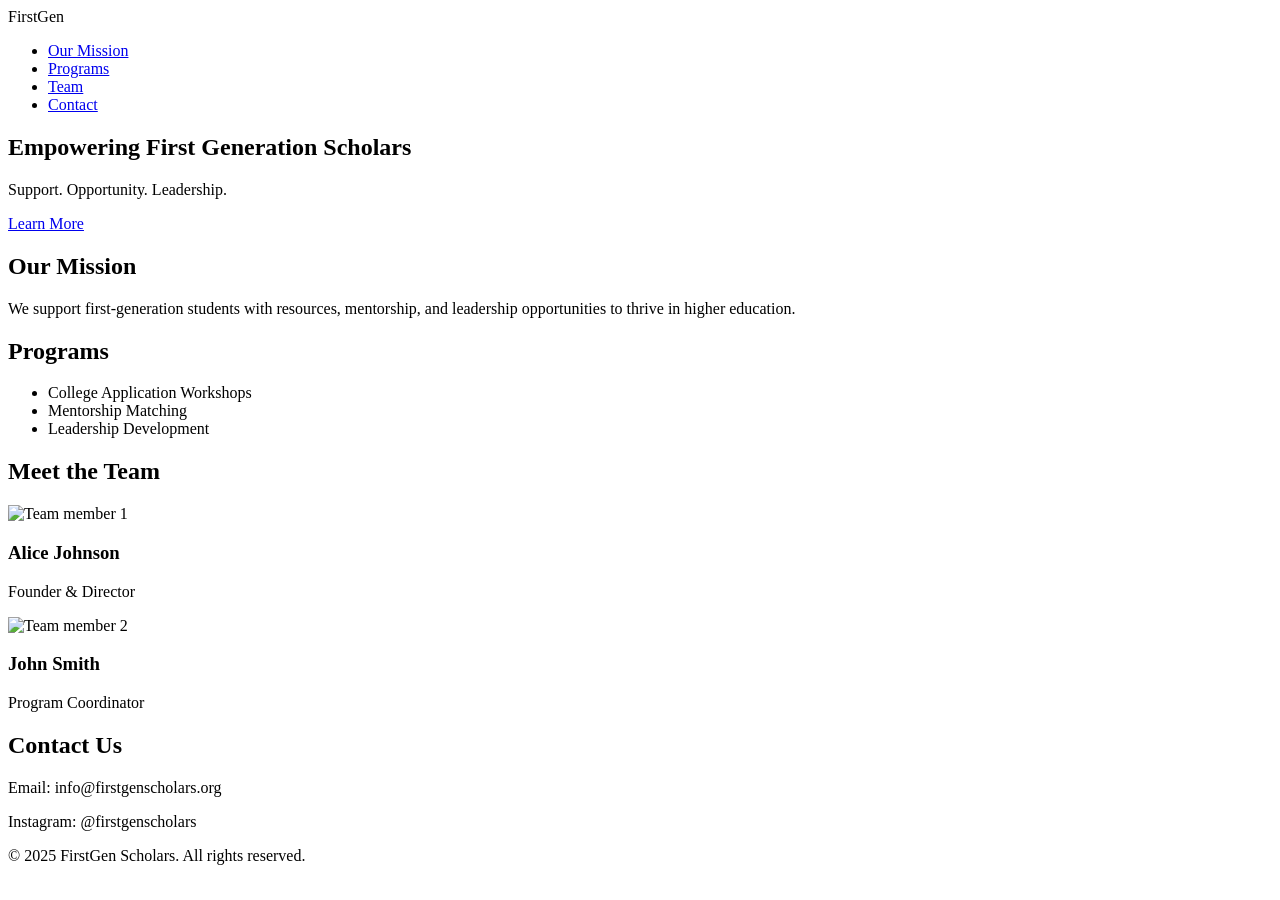
==== commit ba06d490: "Update index.html" ====
--- a/index.html
+++ b/index.html
@@ -1,22 +1,70 @@
 <!DOCTYPE html>
-<html>
+<html lang="en">
 <head>
-  <meta charset="UTF-8">
-  <title>My First Website</title>
-  <style>
-    body {
-      font-family: Arial, sans-serif;
-      background: #f9f9f9;
-      text-align: center;
-      padding: 40px;
-    }
-    h1 {
-      color: #333;
-    }
-  </style>
+  <meta charset="UTF-8" />
+  <meta name="viewport" content="width=device-width, initial-scale=1.0"/>
+  <title>First Gen Scholars Clone</title>
+  <link rel="stylesheet" href="style.css"/>
 </head>
 <body>
-  <h1>Welcome to My Website!</h1>
-  <p>This site is live using GitHub Pages.</p>
+  <header>
+    <nav class="navbar">
+      <div class="logo">FirstGen</div>
+      <ul class="nav-links">
+        <li><a href="#mission">Our Mission</a></li>
+        <li><a href="#programs">Programs</a></li>
+        <li><a href="#team">Team</a></li>
+        <li><a href="#contact">Contact</a></li>
+      </ul>
+    </nav>
+  </header>
+
+  <section class="hero">
+    <div class="hero-content">
+      <h1>Empowering First Generation Scholars</h1>
+      <p>Support. Opportunity. Leadership.</p>
+      <a href="#mission" class="btn">Learn More</a>
+    </div>
+  </section>
+
+  <section id="mission" class="section light">
+    <h2>Our Mission</h2>
+    <p>We support first-generation students with resources, mentorship, and leadership opportunities to thrive in higher education.</p>
+  </section>
+
+  <section id="programs" class="section dark">
+    <h2>Programs</h2>
+    <ul>
+      <li>College Application Workshops</li>
+      <li>Mentorship Matching</li>
+      <li>Leadership Development</li>
+    </ul>
+  </section>
+
+  <section id="team" class="section light">
+    <h2>Meet the Team</h2>
+    <div class="team-grid">
+      <div class="member">
+        <img src="images/person1.jpg" alt="Team member 1" />
+        <h3>Alice Johnson</h3>
+        <p>Founder & Director</p>
+      </div>
+      <div class="member">
+        <img src="images/person2.jpg" alt="Team member 2" />
+        <h3>John Smith</h3>
+        <p>Program Coordinator</p>
+      </div>
+    </div>
+  </section>
+
+  <section id="contact" class="section dark">
+    <h2>Contact Us</h2>
+    <p>Email: info@firstgenscholars.org</p>
+    <p>Instagram: @firstgenscholars</p>
+  </section>
+
+  <footer>
+    <p>&copy; 2025 FirstGen Scholars. All rights reserved.</p>
+  </footer>
 </body>
 </html>
